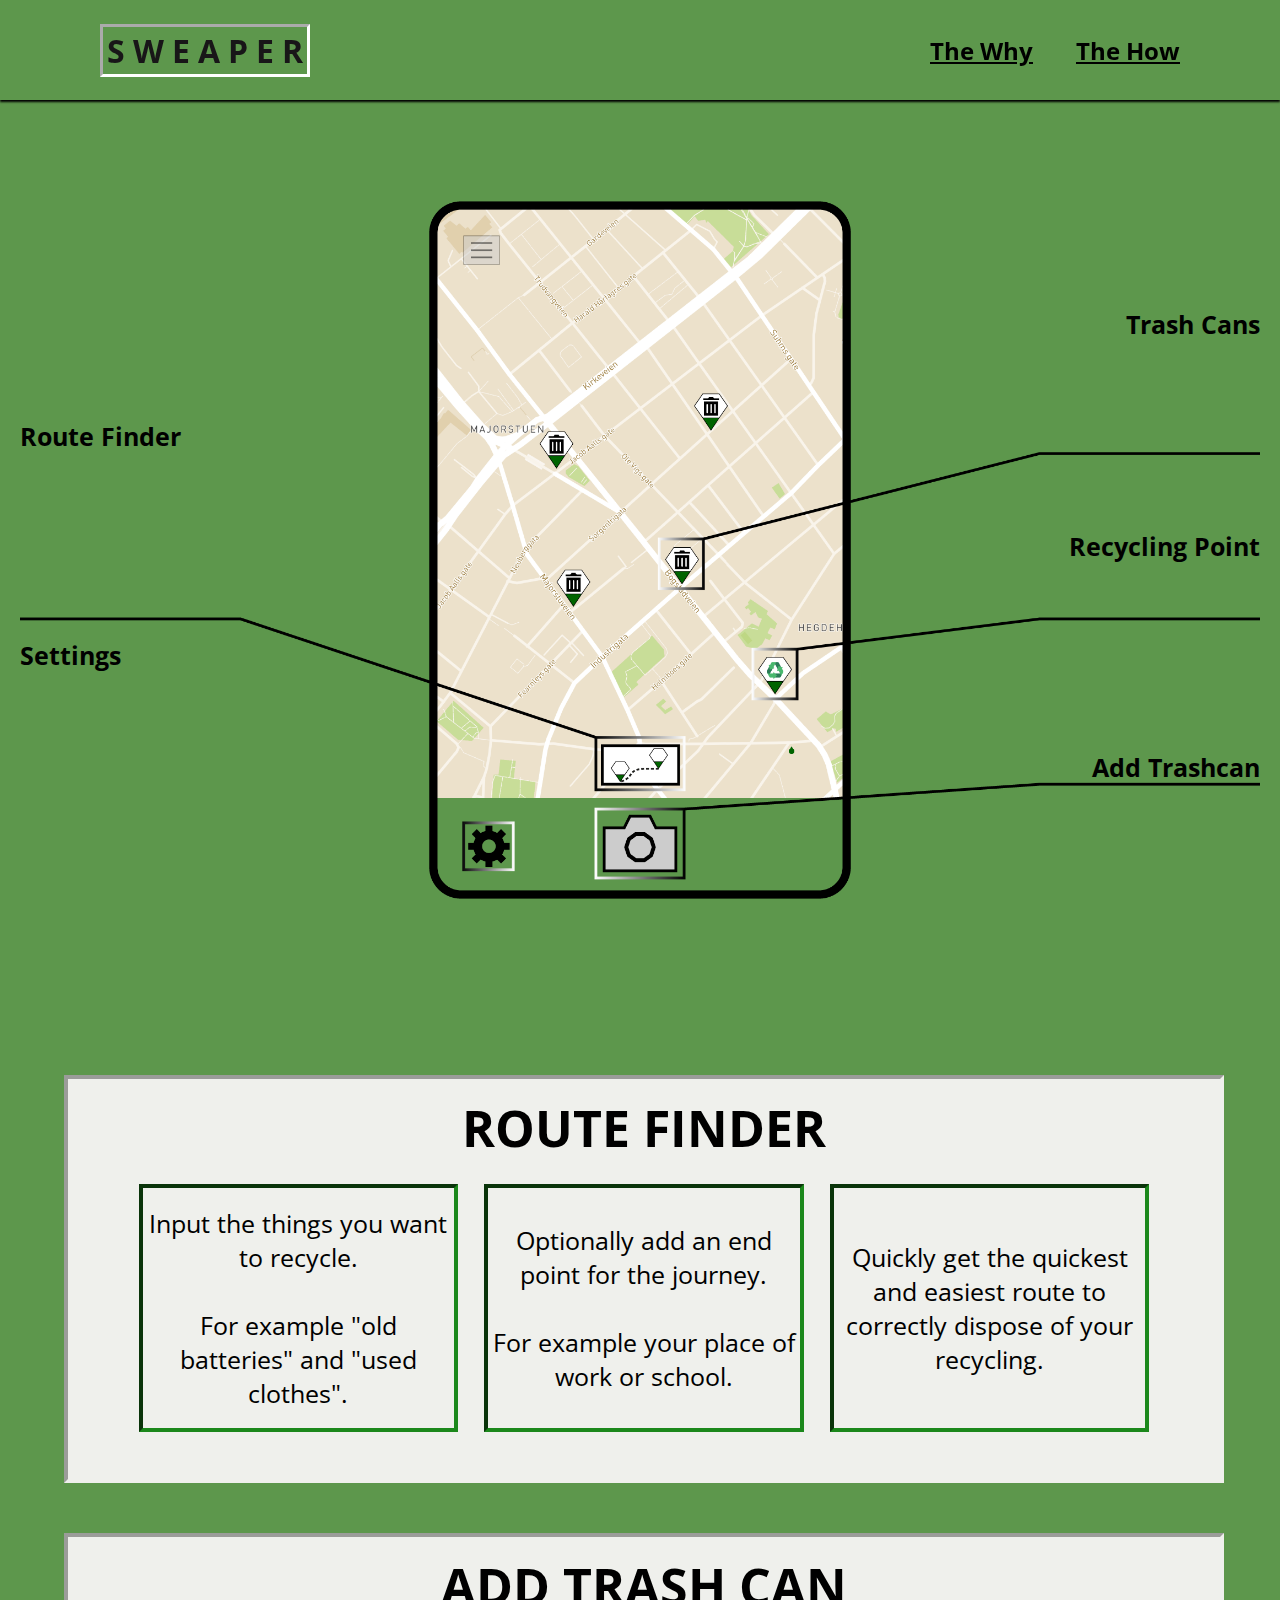
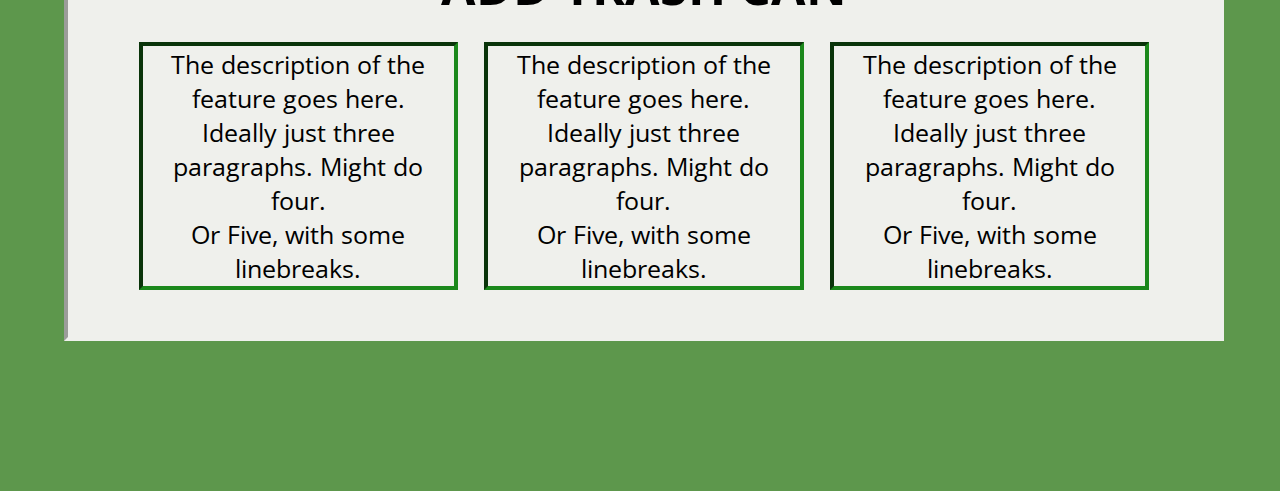
==== HTML/how.html @ edd27ebf "Added Sources" ====
<!DOCTYPE html>
<html lang="en">
<head>
    <meta charset="UTF-8">
    <title>The How</title>
    <link rel="stylesheet" href="../CSS/global.css">
    <link rel="stylesheet" href="../CSS/header.css">
    <link rel="stylesheet" href="../CSS/footer.css">
    <link rel="stylesheet"  href="../CSS/how.css">
    <link rel="icon" href="../IMAGES/Favicon%20-%20Logo.png">
    <meta name="viewport" content="width=device-width, initial-scale=1" />
</head>
<body>

    <header>
        <a href="../index.html" id="logo">
            <h1>
                <span id="S">S</span>
                <span id="W">W</span>
                <span id="E1">E</span>
                <span  id="A">A</span>
                <span id="P">P</span>
                <span id="E2">E</span>
                <span ID="R">R</span>
            </h1>
        </a>

        <div id="menuElements">
            <div id="why">
                <a href=""><h2>The Why</h2></a>
            </div>

            <div id="how">
                <a href=""><h2>The How</h2></a>
            </div>
        </div>
    </header>

    <div id="howFirst">
        <div id="appContainer">

            <div id="appDemo">
                <img src="../IMAGES/App-Lines.png">
                <h2 class="lineText" id="routeFinder">
                    Route Finder
                </h2>

                <h2 class="lineText" id="settings">
                    Settings
                </h2>

                <h2 class="lineText" id="trashCan">
                    Trash Cans
                </h2>

                <h2 class="lineText" id="recyclingPoint">
                    Recycling Point
                </h2>

                <h2 class="lineText" id="photo">
                    Add Trashcan
                </h2>
            </div>

        </div>
    </div>
    <div id="howSecond"  class="howContainer">

        <h2>ROUTE FINDER</h2>
        <div  class="howText">
            <p>
                Input the things you want to recycle.
                <br><br>
                For example "old batteries" and "used clothes".
            </p>

            <p>
                Optionally add an end point for the journey.
                <br><br>
                For example your place of work or school.
            </p>

            <p>
                Quickly get the quickest and easiest route to correctly dispose of your recycling.

            </p>
        </div>
    </div>

    <div id="howThird"  class="howContainer">

        <h2>ADD TRASH CAN</h2>
        <div  class="howText">
            <p>The description of the feature goes here.
                <br>
                Ideally just three paragraphs. Might do four.<br>
                Or Five, with some linebreaks.
            </p>

            <p>The description of the feature goes here.
                <br>
                Ideally just three paragraphs. Might do four.<br>
                Or Five, with some linebreaks.
            </p>

            <p>The description of the feature goes here.
                <br>
                Ideally just three paragraphs. Might do four.<br>
                Or Five, with some linebreaks.
            </p>
        </div>
    </div>

    <footer>

    </footer>
</body>
</html>
---- CSS/global.css ----
@import url('https://fonts.googleapis.com/css2?family=Open+Sans:ital,wght@0,300;0,400;0,600;0,700;0,800;1,300;1,400;1,600;1,700;1,800&display=swap');

* {
    font-family: "Open Sans";
}

body {
    margin: 0;
}

.takeNote {
    color: white;
    border-radius: 5px;
    background-color: #181618;
}

.underline {
    text-decoration: underline;
    text-decoration-color: #5d974c;
}

.underline:hover {
    text-decoration-color: red;
}

@media only screen and (max-width: 270px) {
    * {
        word-break: break-all;
    }
}
---- CSS/header.css ----
header {
    grid-column: 1;
    grid-row: 1;


    display: flex;
    align-items: center;
    top: 0;


    background-color: #5d974c;
    position: sticky;

    z-index: 10;

    box-shadow: 0px 2px 2px black;
}

#logo {
    position: absolute;
    width: auto;
    left: 100px;
    text-decoration: none;
}

#logo > h1 {
    color: #181618;

    border-style: inset;
    border-color: white;

    padding: 2px;
    padding-left: 4px;
    padding-right: 4px;
}


/*region Logo Hover*/

#logo > h1 > span {
    transition: color 1s;
}

#logo > h1:hover > #S {
    transition: color 0.2s;
    color: white;
}

#logo > h1:hover > #W {
    transition: color 0.4s;
    color: white;
}

#logo > h1:hover > #E1 {
    transition: color 0.6s;
    color: white;
}

#logo > h1:hover > #A {
    transition: color 0.8s;
    color: white;
}

#logo > h1:hover > #P {
    transition: color 1s;
    color: white;
}

#logo > h1:hover > #E2 {
    transition: color 1.2s;
    color: white;
}

#logo > h1:hover > #R {
    transition: color 1.4s;
    color: white;
}
/*endregion*/

#menuElements {
    position: absolute;
    right: 100px;

    display: flex;
    flex-direction: row;
    justify-content: space-between;

    width: 250px;
}

#menuElements > div > a {
    color: black;
}


@media only screen and (max-width: 700px) {
    header {
        flex-direction: column;
        height: 130px;
    }

    #logo {
        position: static;
    }

    #menuElements {
        position: static;
        margin-top: -35px;
    }
}

@media only screen and (max-width: 270px) {

    header {
        align-items: center;
        height: 200px;
    }

    #menuElements {
        justify-content: center;
        align-items: center;
        flex-direction: column;
        margin: 0;
        height: auto;
        width: 100%;
    }

    #why {
        margin-top: -25px;
        height: auto;
    }
}
---- CSS/footer.css ----
footer {
    grid-column: 1;
    background-color: #5d974c;
}
---- CSS/how.css ----
body {
    display: grid;

    grid-template-columns: 100%;
    grid-template-rows: 100px auto auto auto 100px;

    grid-gap: 50px;

    background-color: #5d974c;

}

#howFirst {
    height: calc(100vh - 100px);
    min-height: 750px;
    display: flex;

    padding-top: 50px;
    align-items: flex-start;
    padding-bottom: 25px;

    background-color: #5d974c;
}

#appContainer {
    height: 100%;
    width: 100%;

    display: flex;
    justify-content: center;
    align-items: flex-start;

}

#appDemo {
    height: 700px;
    width: auto;

    display: flex;
    align-items: center;
    justify-content: center;

    position: relative;
}

#appDemo > img {
    height: 100%;
    width: auto;
}

.lineText {
    width: 17.8%;
    height: 5%;
    font-size: 25px;

    position: absolute;
    display: flex;
    align-items: center;
    justify-content: flex-end;


}
.lineText:hover {
    color: darkgreen;
}

/*region POI*/
#routeFinder {
    top: 28.2%;
    left: 0;
    justify-content: flex-start;
}

#settings {
    top: 59.5%;
    left: 0;
    justify-content: flex-start;
}

#trashCan {
    top: 12.3%;
    right: 0;
}

#recyclingPoint {
    top: 44%;
    right: 0;
}

#photo {
    top: 75.6%;
    right: 0;
}
/*endregion*/

.howContainer {
    height: calc(50vh - 100px);
    min-height: 400px;
    width: 90%;
    margin-left: 5%;

    display: flex;
    justify-content: flex-start;
    align-items: center;
    flex-direction: column;

    border-style: inset;
    border-color: #EFF0EC;
    border-width: 4px;
    background-color: #EFF0EC;

}


.howText {
    height: 100%;
    width: 90%;
    display: flex;
    justify-content: space-around;
    align-items: center;
    flex-direction: row;

}

.howContainer > h2 {
    margin-bottom: -25px;
    margin-top: 15px;
    font-size: 50px;
}

.howText > p {
    font-size: 25px;
    height: 70%;
    width: 30%;

    display: flex;
    text-align: center;
    align-items: center;

    border-style: inset;
    border-color: #1b881b;
    border-width: 4px;
}


footer {
    grid-row: auto;
}



@media only screen and (max-width: 1240px) {
    #howFirst {
        min-height: 0;
        height: auto;
    }

    #appDemo {
        width: 95%;
        height: auto;
    }

    #appDemo > img {
        width: 100%;
        height: auto;
    }

    .lineText {
        font-size: 2.2vw;
    }
}

@media only screen and (max-width: 1023px) {

    .howContainer {
        height: auto;
        width: 90%;
        margin-top: 50px;
    }

    .howContainer > h2 {
        margin: 0;
        margin-top: 10px;
    }

    .howText {
        width: 100%;
        text-align: center;
        flex-direction: column;
        margin-bottom: 50px;
    }

    .howText > p {
        width: 90%;
    }
}

@media only screen and (max-width: 270px) {
    #howFirst {
        margin-top: 80px;
    }
}
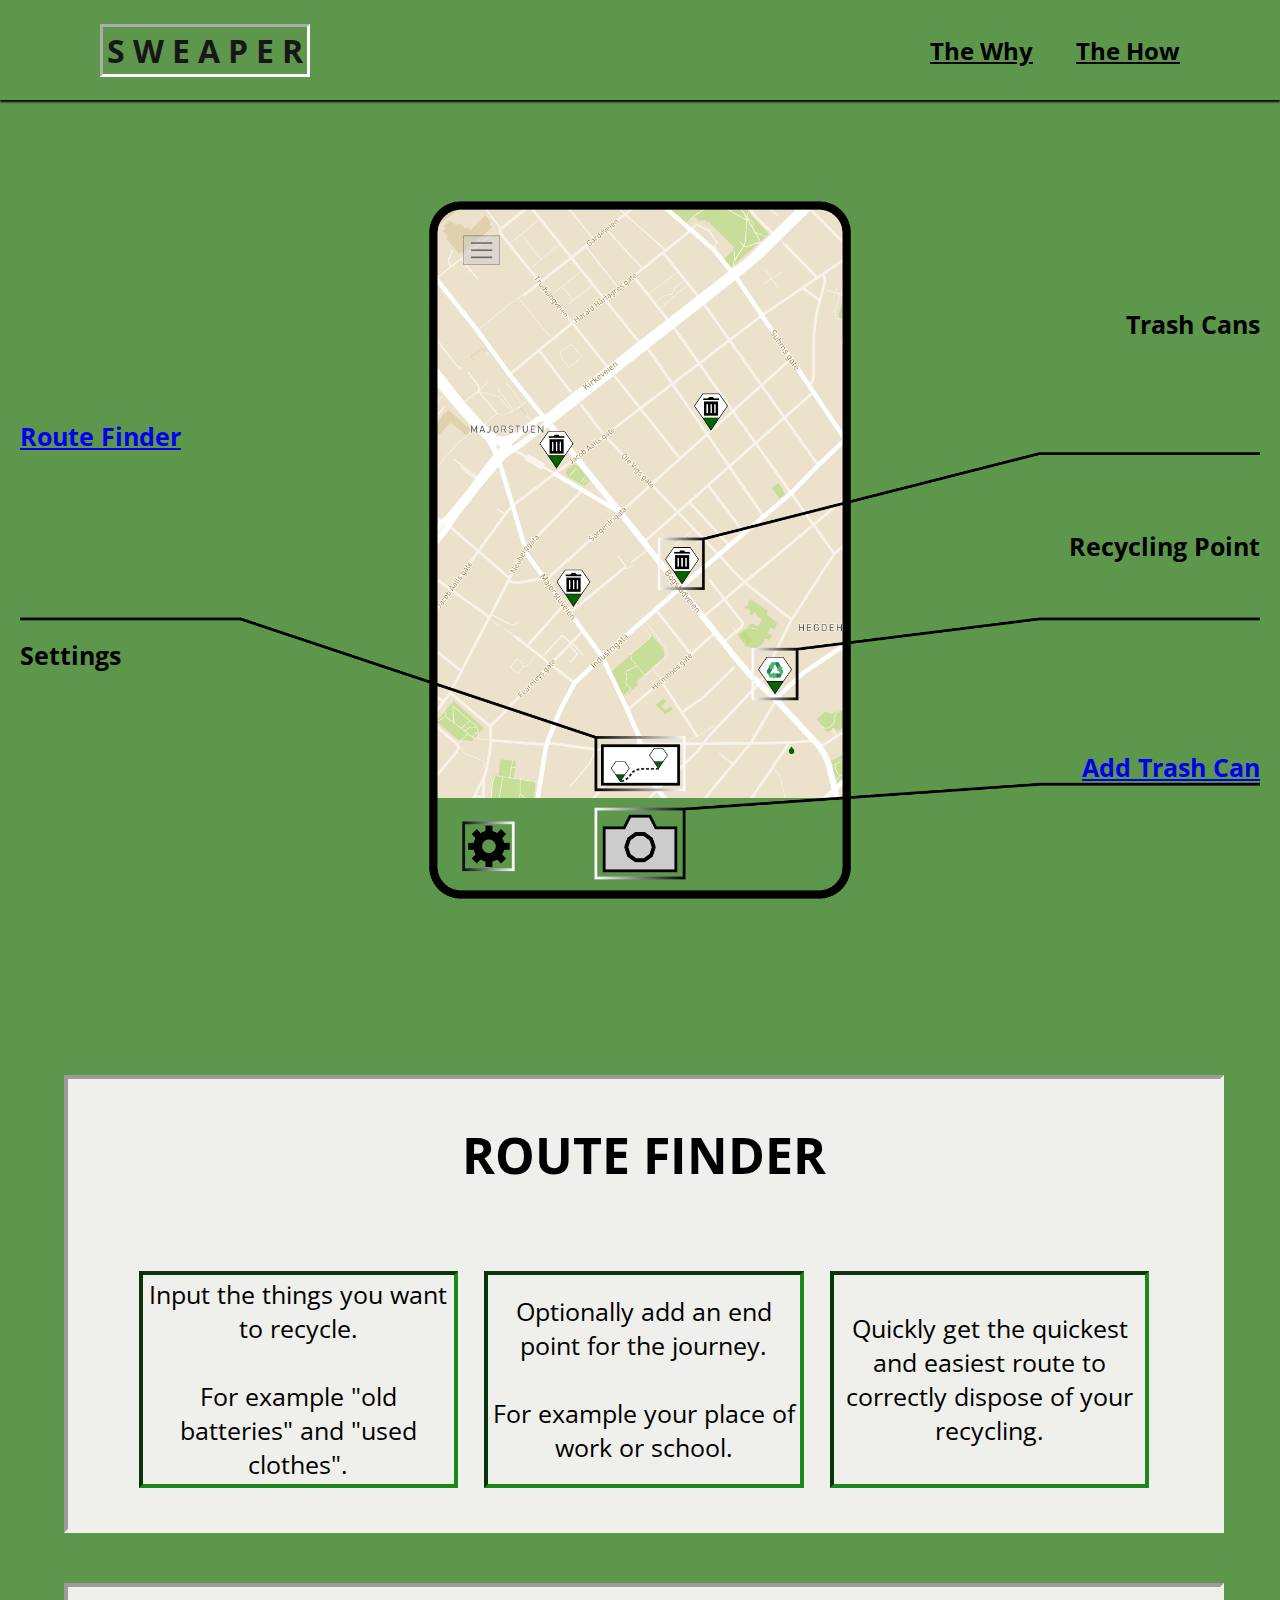
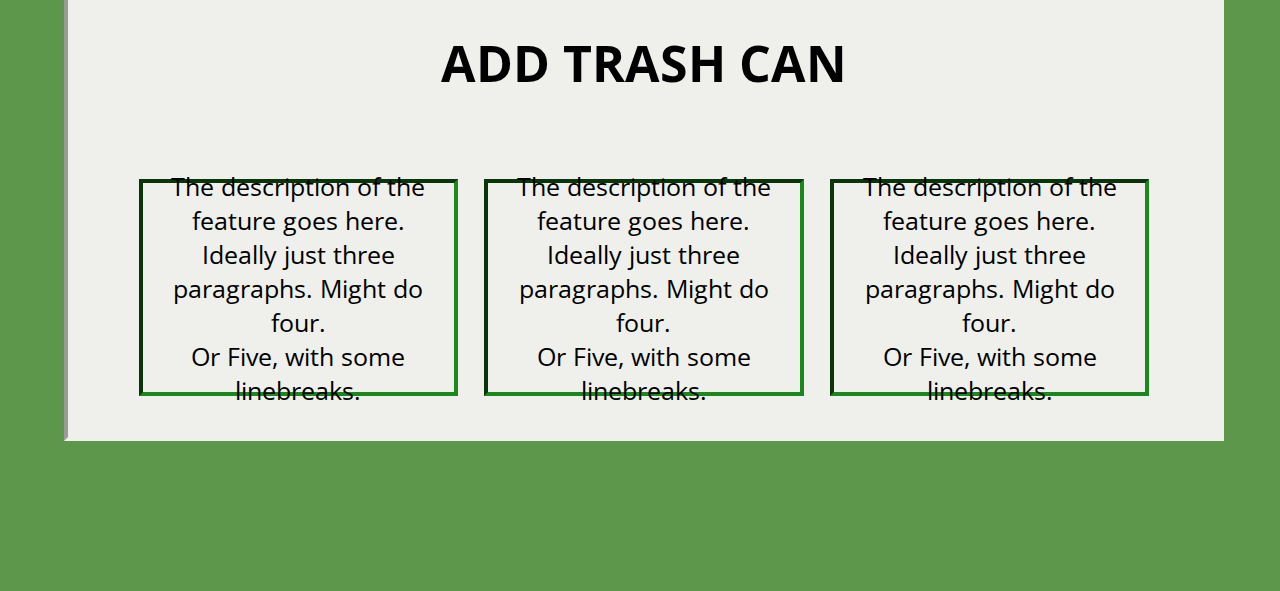
==== commit 0188ba30: "Larger changes." ====
--- a/HTML/how.html
+++ b/HTML/how.html
@@ -42,7 +42,7 @@
             <div id="appDemo">
                 <img src="../IMAGES/App-Lines.png">
                 <h2 class="lineText" id="routeFinder">
-                    Route Finder
+                    <a href="#routeFinderText">Route Finder</a>
                 </h2>
 
                 <h2 class="lineText" id="settings">
@@ -58,16 +58,17 @@
                 </h2>
 
                 <h2 class="lineText" id="photo">
-                    Add Trashcan
+                    <a href="#addTrashCanText">Add Trash Can</a>
                 </h2>
             </div>
 
         </div>
     </div>
-    <div id="howSecond"  class="howContainer">
 
-        <h2>ROUTE FINDER</h2>
-        <div  class="howText">
+    <div id="routeFinderText" class="howContainer">
+
+        <h2 >ROUTE FINDER</h2>
+        <div class="howText">
             <p>
                 Input the things you want to recycle.
                 <br><br>
@@ -89,7 +90,7 @@
 
     <div id="howThird"  class="howContainer">
 
-        <h2>ADD TRASH CAN</h2>
+        <h2 id="addTrashCanText">ADD TRASH CAN</h2>
         <div  class="howText">
             <p>The description of the feature goes here.
                 <br>
--- a/CSS/global.css
+++ b/CSS/global.css
@@ -2,6 +2,10 @@
 
 * {
     font-family: "Open Sans";
+}
+
+html {
+    scroll-behavior: smooth;
 }
 
 body {
--- a/CSS/header.css
+++ b/CSS/header.css
@@ -1,7 +1,6 @@
 header {
     grid-column: 1;
     grid-row: 1;
-
 
     display: flex;
     align-items: center;
@@ -9,7 +8,6 @@
 
 
     background-color: #5d974c;
-    position: sticky;
 
     z-index: 10;
 
--- a/CSS/footer.css
+++ b/CSS/footer.css
@@ -1,4 +1,31 @@
 footer {
     grid-column: 1;
     background-color: #5d974c;
+}
+
+.goToTop {
+    width: 50px;
+    height: 50px;
+    background-color: darkgrey;
+
+    border-radius: 25px;
+    position: fixed;
+    right: 100px;
+    bottom: 125px;
+
+    box-shadow: 2px 2px 2px black;
+
+    font-size: 25px;
+    font-weight: bold;
+    text-decoration: none;
+    color: #181618;
+
+    display: flex;
+    justify-content: center;
+    align-items: center;
+}
+
+.goToTop:hover {
+    bottom: 127px;
+    box-shadow: 2px 4px 2px black;
 }--- a/CSS/how.css
+++ b/CSS/how.css
@@ -58,8 +58,8 @@
     align-items: center;
     justify-content: flex-end;
 
-
-}
+}
+
 .lineText:hover {
     color: darkgreen;
 }
@@ -94,7 +94,7 @@
 /*endregion*/
 
 .howContainer {
-    height: calc(50vh - 100px);
+    height: calc(50vh);
     min-height: 400px;
     width: 90%;
     margin-left: 5%;
@@ -123,8 +123,6 @@
 }
 
 .howContainer > h2 {
-    margin-bottom: -25px;
-    margin-top: 15px;
     font-size: 50px;
 }
 
@@ -166,7 +164,7 @@
     }
 
     .lineText {
-        font-size: 2.2vw;
+        font-size: 2.1vw;
     }
 }
 
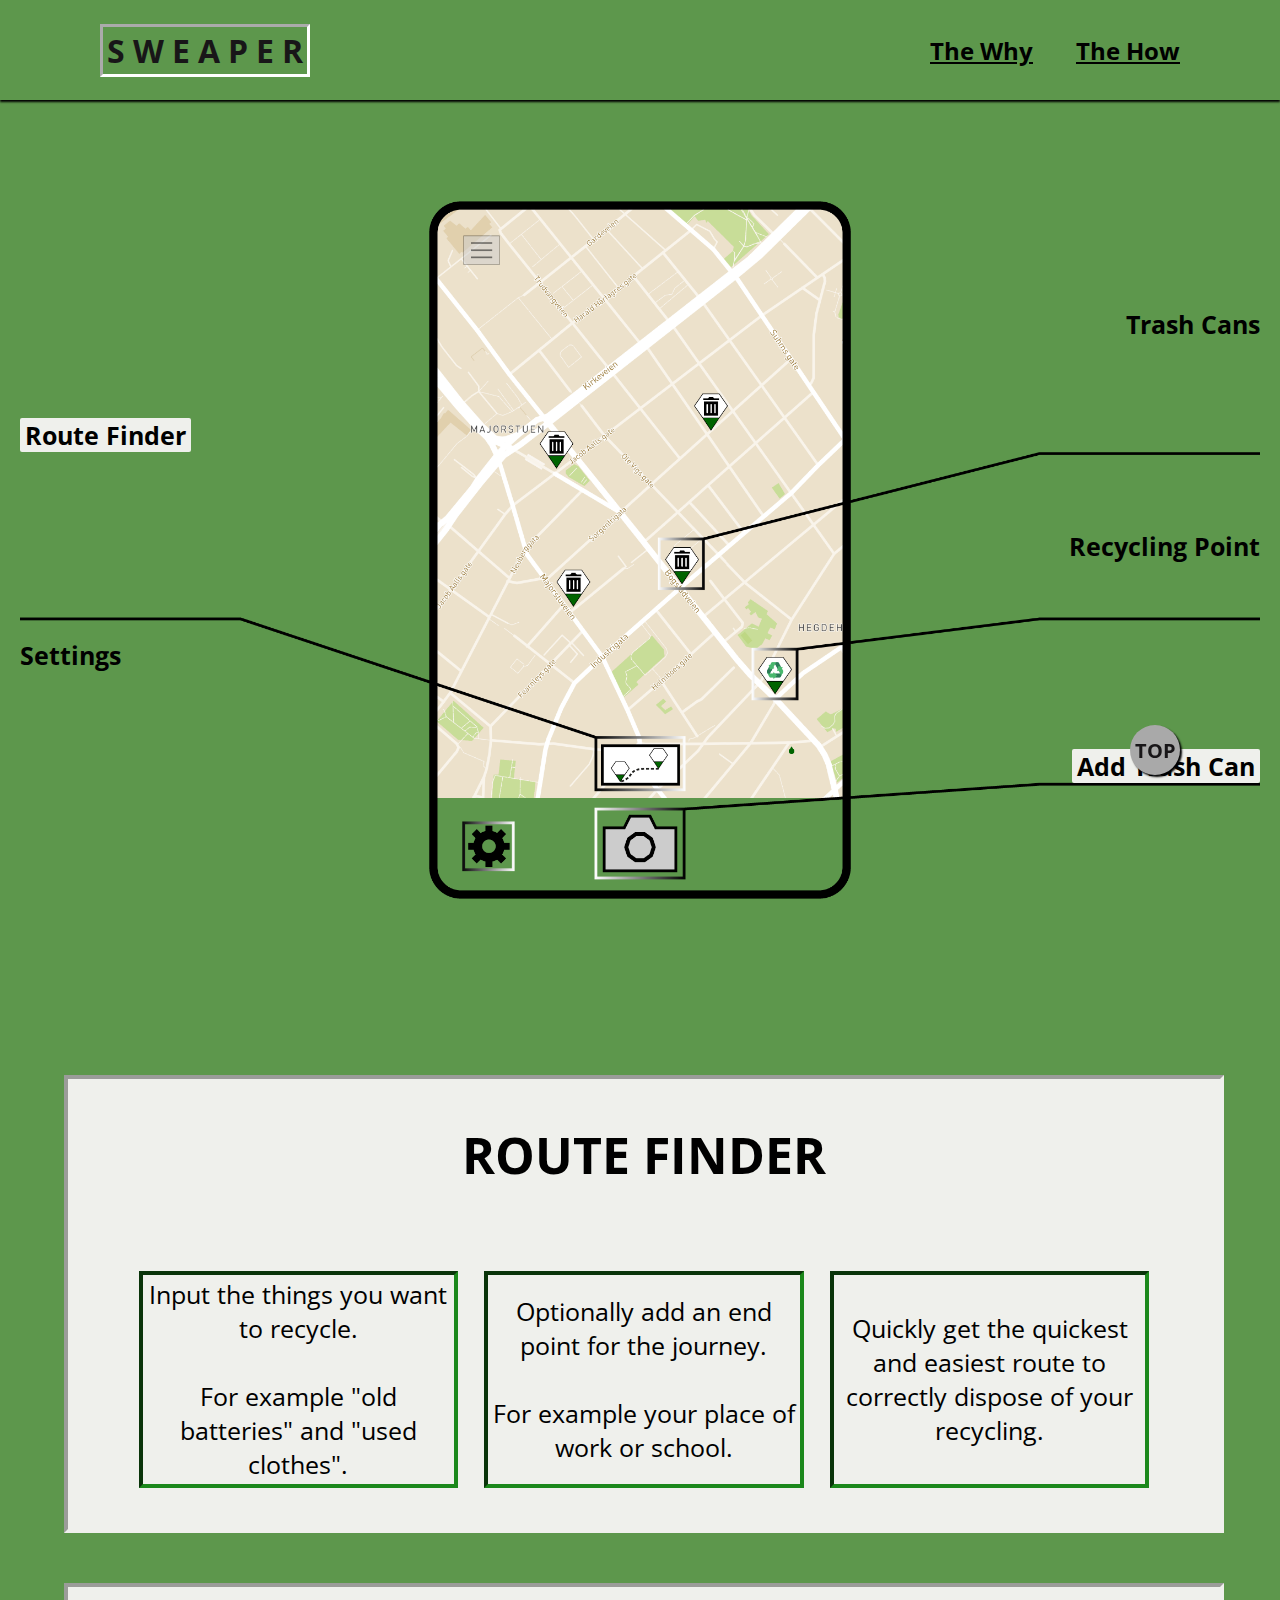
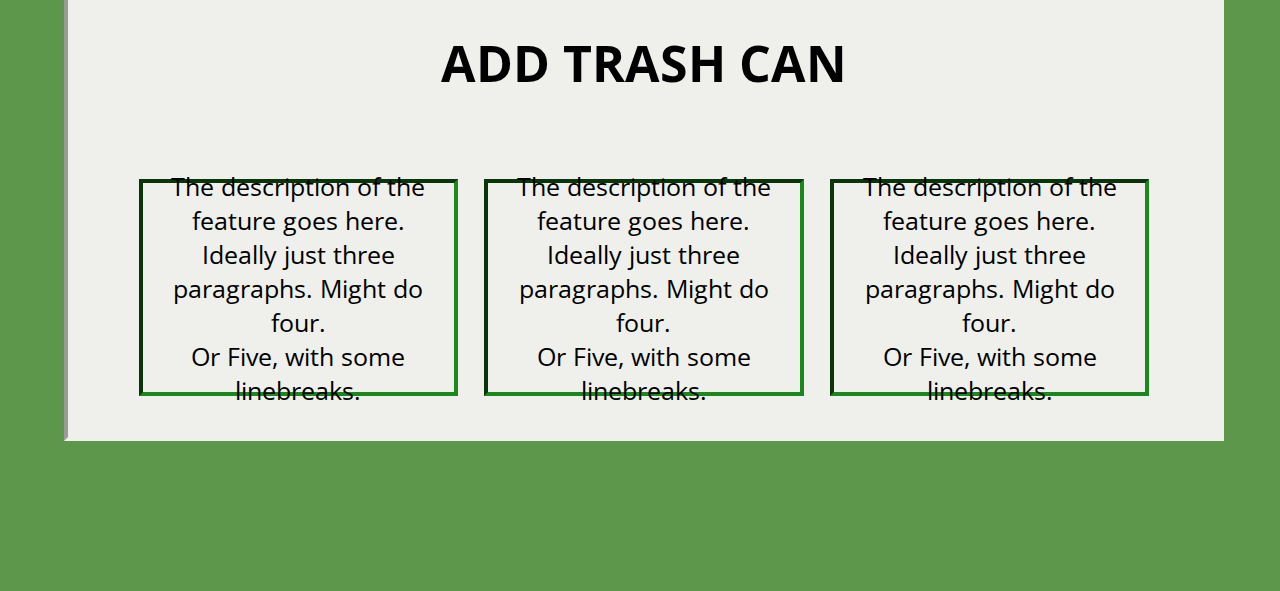
==== commit 452cd5d3: "Larger changes." ====
--- a/HTML/how.html
+++ b/HTML/how.html
@@ -12,7 +12,7 @@
 </head>
 <body>
 
-    <header>
+    <header id="header">
         <a href="../index.html" id="logo">
             <h1>
                 <span id="S">S</span>
@@ -113,7 +113,9 @@
     </div>
 
     <footer>
-
+        <a class="goToTop" href="#header">
+            TOP
+        </a>
     </footer>
 </body>
 </html>--- a/CSS/header.css
+++ b/CSS/header.css
@@ -90,6 +90,9 @@
     color: black;
 }
 
+#menuElements > div > a:hover {
+    color: #EFF0EC;
+}
 
 @media only screen and (max-width: 700px) {
     header {
--- a/CSS/footer.css
+++ b/CSS/footer.css
@@ -15,7 +15,7 @@
 
     box-shadow: 2px 2px 2px black;
 
-    font-size: 25px;
+    font-size: 20px;
     font-weight: bold;
     text-decoration: none;
     color: #181618;
--- a/CSS/how.css
+++ b/CSS/how.css
@@ -57,16 +57,25 @@
     display: flex;
     align-items: center;
     justify-content: flex-end;
-
-}
-
-.lineText:hover {
-    color: darkgreen;
-}
+}
+
+.lineText > a {
+    text-decoration: none;
+    color: black;
+    background-color: #EFF0EC;
+    border-radius: 2px;
+    padding-left: 5px;
+    padding-right: 5px;
+}
+
+.lineText > a:hover {
+    background-color: #1b881b;
+}
+
 
 /*region POI*/
 #routeFinder {
-    top: 28.2%;
+    top: 28.1%;
     left: 0;
     justify-content: flex-start;
 }
@@ -88,7 +97,7 @@
 }
 
 #photo {
-    top: 75.6%;
+    top: 75.35%;
     right: 0;
 }
 /*endregion*/
@@ -113,7 +122,7 @@
 
 
 .howText {
-    height: 100%;
+    height: 80%;
     width: 90%;
     display: flex;
     justify-content: space-around;
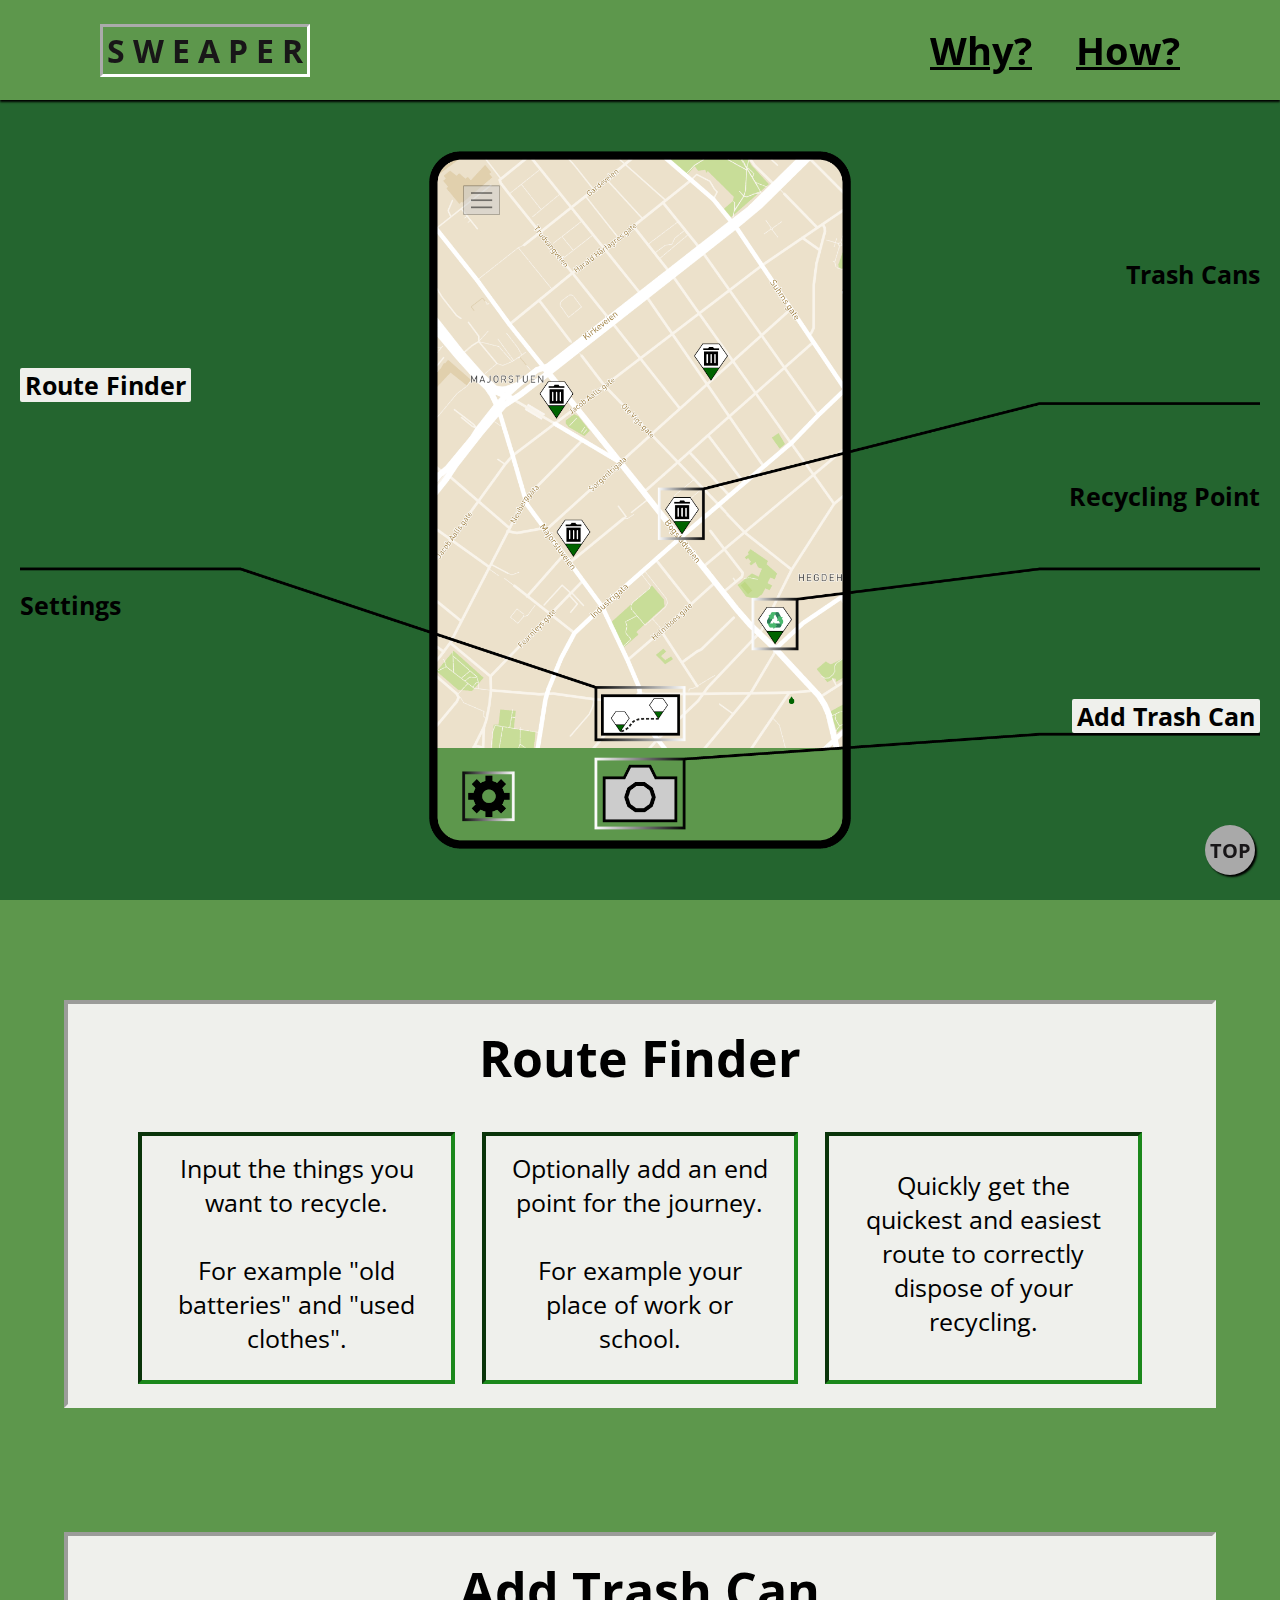
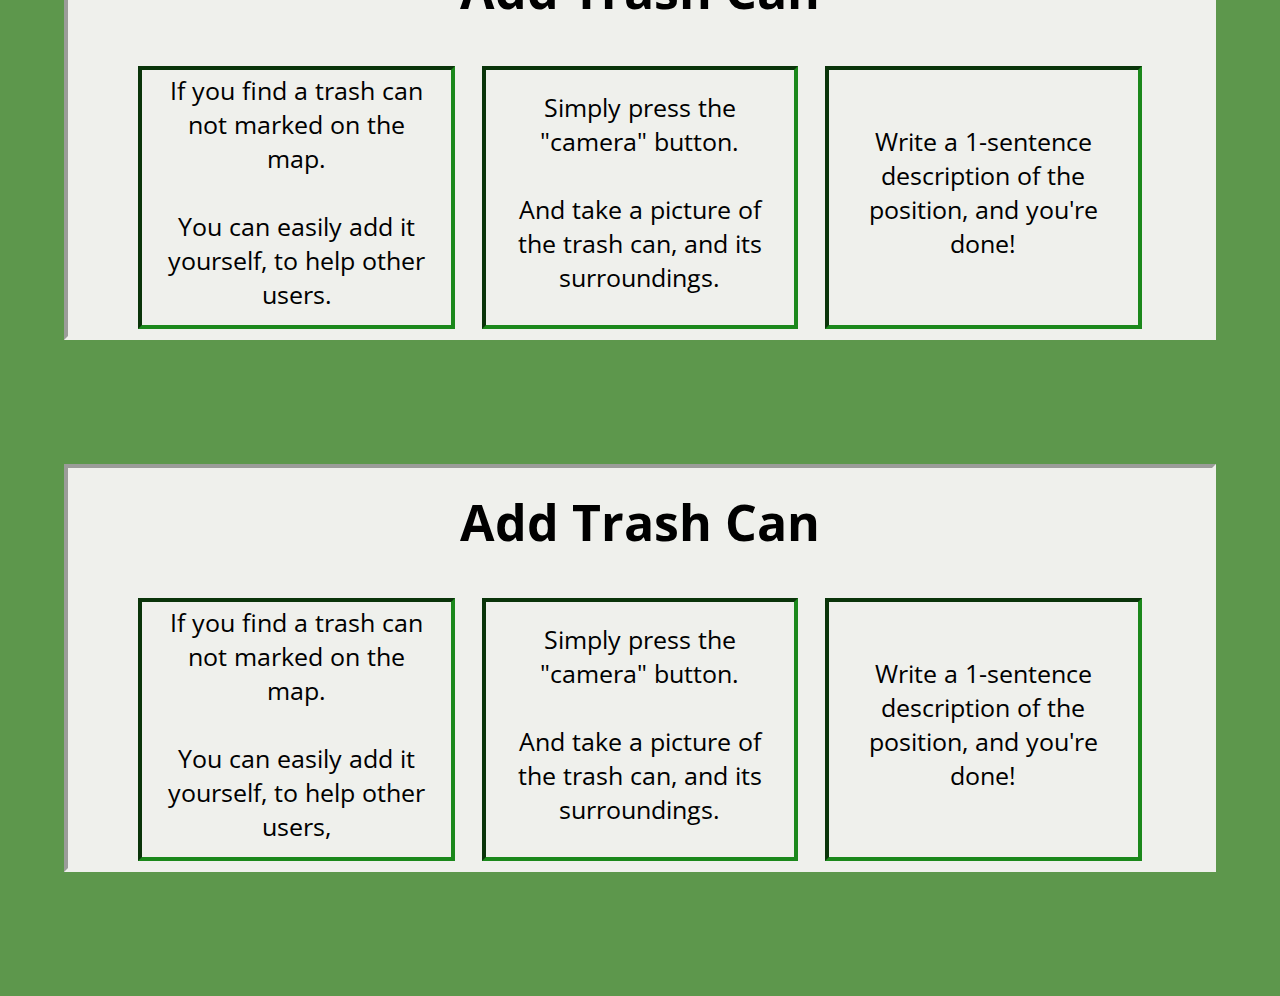
==== commit 767652e8: "Larger changes." ====
--- a/HTML/how.html
+++ b/HTML/how.html
@@ -10,7 +10,7 @@
     <link rel="icon" href="../IMAGES/Favicon%20-%20Logo.png">
     <meta name="viewport" content="width=device-width, initial-scale=1" />
 </head>
-<body>
+<body id="top">
 
     <header id="header">
         <a href="../index.html" id="logo">
@@ -27,11 +27,11 @@
 
         <div id="menuElements">
             <div id="why">
-                <a href=""><h2>The Why</h2></a>
+                <a href=""><h2>Why?</h2></a>
             </div>
 
             <div id="how">
-                <a href=""><h2>The How</h2></a>
+                <a href=""><h2>How?</h2></a>
             </div>
         </div>
     </header>
@@ -65,55 +65,78 @@
         </div>
     </div>
 
-    <div id="routeFinderText" class="howContainer">
+    <div id="routeFinderText"  class="howContainer">
+        <div  class="howBox">
+            <h2 class="howHeader">Route Finder</h2>
+            <div class="howText">
+                <p>
+                    Input the things you want to recycle.
+                    <br><br>
+                    For example "old batteries" and "used clothes".
+                </p>
 
-        <h2 >ROUTE FINDER</h2>
-        <div class="howText">
-            <p>
-                Input the things you want to recycle.
-                <br><br>
-                For example "old batteries" and "used clothes".
-            </p>
+                <p>
+                    Optionally add an end point for the journey.
+                    <br><br>
+                    For example your place of work or school.
+                </p>
 
-            <p>
-                Optionally add an end point for the journey.
-                <br><br>
-                For example your place of work or school.
-            </p>
+                <p>
+                    Quickly get the quickest and easiest route to correctly dispose of your recycling.
 
-            <p>
-                Quickly get the quickest and easiest route to correctly dispose of your recycling.
-
-            </p>
+                </p>
+            </div>
         </div>
     </div>
 
-    <div id="howThird"  class="howContainer">
+    <div id="addTrashCanText"  class="howContainer">
+        <div  class="howBox">
+            <h2 class="howHeader">Add Trash Can</h2>
+            <div class="howText">
+                <p>
+                    If you find a trash can not marked on the map.
+                    <br><br>
+                    You can easily add it yourself, to help other users.
+                </p>
 
-        <h2 id="addTrashCanText">ADD TRASH CAN</h2>
-        <div  class="howText">
-            <p>The description of the feature goes here.
-                <br>
-                Ideally just three paragraphs. Might do four.<br>
-                Or Five, with some linebreaks.
-            </p>
+                <p>
+                    Simply press the "camera" button.
+                    <br><br>
+                    And take a picture of the trash can, and its surroundings.
+                </p>
 
-            <p>The description of the feature goes here.
-                <br>
-                Ideally just three paragraphs. Might do four.<br>
-                Or Five, with some linebreaks.
-            </p>
+                <p>
+                    Write a 1-sentence description of the position, and you're done!
+                </p>
+            </div>
+        </div>
+    </div>
 
-            <p>The description of the feature goes here.
-                <br>
-                Ideally just three paragraphs. Might do four.<br>
-                Or Five, with some linebreaks.
-            </p>
+    <div id="addTrashCanText"  class="howContainer">
+        <div  class="howBox">
+            <h2 class="howHeader">Add Trash Can</h2>
+            <div class="howText">
+                <p>
+                    If you find a trash can not marked on the map.
+                    <br><br>
+                    You can easily add it yourself, to help other users,
+                </p>
+
+                <p>
+                    Simply press the "camera" button.
+                    <br><br>
+                    And take a picture of the trash can, and its surroundings.
+                </p>
+
+                <p>
+                    Write a 1-sentence description of the position, and you're done!
+                </p>
+            </div>
         </div>
     </div>
 
     <footer>
-        <a class="goToTop" href="#header">
+        <a class="goToTop" href="#top">
             TOP
         </a>
     </footer>
--- a/CSS/header.css
+++ b/CSS/header.css
@@ -1,9 +1,12 @@
+/* Øk Font Size på menu-elements */
+
 header {
     grid-column: 1;
     grid-row: 1;
 
     display: flex;
     align-items: center;
+    position: sticky;
     top: 0;
 
 
@@ -86,8 +89,10 @@
     width: 250px;
 }
 
+
 #menuElements > div > a {
     color: black;
+    font-size: 25px;
 }
 
 #menuElements > div > a:hover {
@@ -97,7 +102,7 @@
 @media only screen and (max-width: 700px) {
     header {
         flex-direction: column;
-        height: 130px;
+        height: 150px;
     }
 
     #logo {
--- a/CSS/footer.css
+++ b/CSS/footer.css
@@ -1,6 +1,21 @@
 footer {
     grid-column: 1;
     background-color: #5d974c;
+
+    display: flex;
+    justify-content: left;
+    align-items: center;
+}
+
+.sources {
+    text-decoration: none;
+    font-size: 25px;
+    color: white;
+
+    margin-left: 25px;
+
+    background-color: darkgreen;
+    padding: 10px;
 }
 
 .goToTop {
@@ -10,8 +25,8 @@
 
     border-radius: 25px;
     position: fixed;
-    right: 100px;
-    bottom: 125px;
+    bottom: 25px;
+    right: 25px;
 
     box-shadow: 2px 2px 2px black;
 
@@ -23,9 +38,12 @@
     display: flex;
     justify-content: center;
     align-items: center;
+
+    transition: bottom 0.15s, box-shadow 0.15s;
 }
 
 .goToTop:hover {
-    bottom: 127px;
+    bottom: 27px;
     box-shadow: 2px 4px 2px black;
-}+}
+
--- a/CSS/how.css
+++ b/CSS/how.css
@@ -2,12 +2,11 @@
     display: grid;
 
     grid-template-columns: 100%;
-    grid-template-rows: 100px auto auto auto 100px;
-
-    grid-gap: 50px;
+    grid-template-rows: 100px auto auto auto auto 100px;
+
+    grid-gap: 82px;
 
     background-color: #5d974c;
-
 }
 
 #howFirst {
@@ -15,11 +14,10 @@
     min-height: 750px;
     display: flex;
 
-    padding-top: 50px;
-    align-items: flex-start;
-    padding-bottom: 25px;
-
-    background-color: #5d974c;
+    margin-top: -82px;
+    margin-bottom: -82px;
+
+    background-color: #24652f;
 }
 
 #appContainer {
@@ -28,7 +26,7 @@
 
     display: flex;
     justify-content: center;
-    align-items: flex-start;
+    align-items: center;
 
 }
 
@@ -103,27 +101,38 @@
 /*endregion*/
 
 .howContainer {
-    height: calc(50vh);
-    min-height: 400px;
+    height: 50vh;
     width: 90%;
     margin-left: 5%;
 
-    display: flex;
-    justify-content: flex-start;
-    align-items: center;
-    flex-direction: column;
+
+    display: grid;
+    grid-template-columns: 1;
+    grid-template-rows: 100px auto;
+
+}
+
+.howBox {
+    grid-row: 2;
+    height: 400px;
 
     border-style: inset;
     border-color: #EFF0EC;
     border-width: 4px;
     background-color: #EFF0EC;
 
-}
-
+    display: flex;
+    flex-direction: column;
+    align-items: center;
+
+}
 
 .howText {
-    height: 80%;
+    height: 90%;
     width: 90%;
+
+    margin: 0;
+
     display: flex;
     justify-content: space-around;
     align-items: center;
@@ -131,14 +140,22 @@
 
 }
 
-.howContainer > h2 {
+.howHeader {
     font-size: 50px;
+    margin-top: 20px;
+    margin-bottom: 20px;
+
+    text-align: center;
 }
 
 .howText > p {
     font-size: 25px;
-    height: 70%;
-    width: 30%;
+    height: 80%;
+    width: 26%;
+
+    padding-left: 2%;
+    padding-right: 2%;
+    padding-bottom: 1%;
 
     display: flex;
     text-align: center;
@@ -158,13 +175,16 @@
 
 @media only screen and (max-width: 1240px) {
     #howFirst {
+        height: auto;
         min-height: 0;
-        height: auto;
     }
 
     #appDemo {
-        width: 95%;
-        height: auto;
+        width: 90%;
+        height: auto;
+
+        margin-top: 20px;
+        margin-bottom: 20px;
     }
 
     #appDemo > img {
@@ -178,27 +198,35 @@
 }
 
 @media only screen and (max-width: 1023px) {
-
     .howContainer {
         height: auto;
         width: 90%;
-        margin-top: 50px;
-    }
-
-    .howContainer > h2 {
-        margin: 0;
-        margin-top: 10px;
+    }
+
+    .howBox {
+        height: auto;
     }
 
     .howText {
         width: 100%;
         text-align: center;
         flex-direction: column;
-        margin-bottom: 50px;
     }
 
     .howText > p {
-        width: 90%;
+        width: 70%;
+
+        text-align: center;
+
+        padding-top: 15px;
+        padding-bottom: 15px;
+    }
+}
+
+@media only screen and (max-width: 700px) {
+
+    body {
+        grid-template-rows: 150px auto auto auto auto 100px;
     }
 }
 
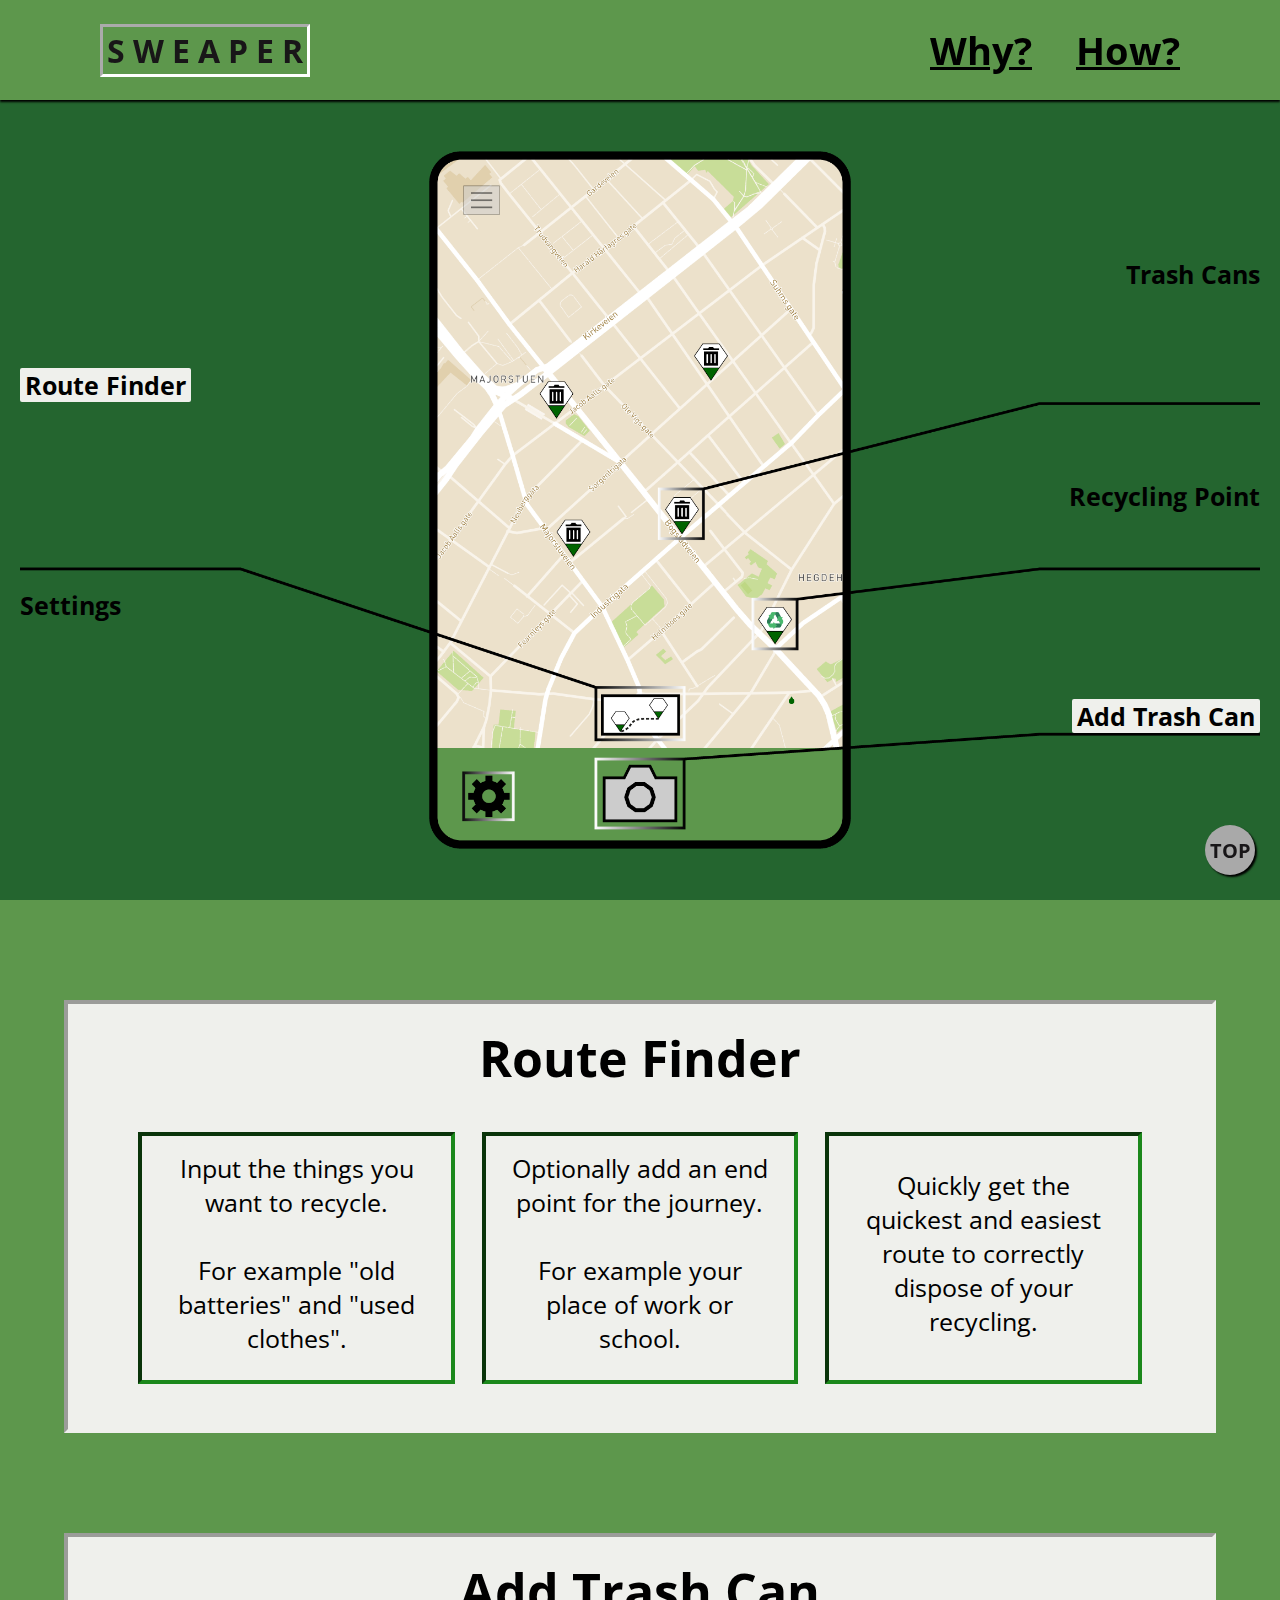
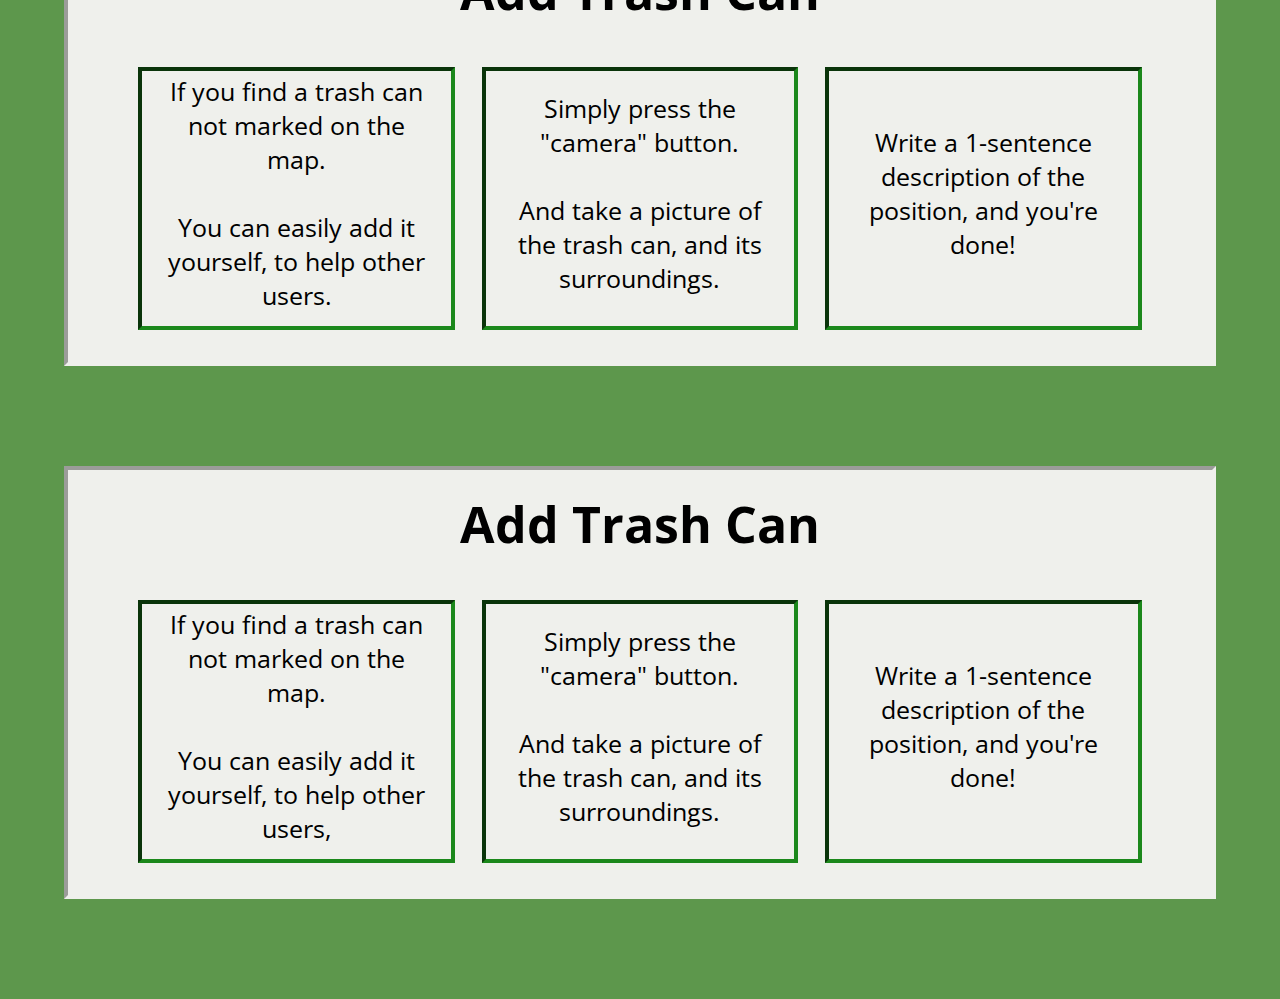
==== commit 0a0d7d7d: "Larger changes." ====
--- a/HTML/how.html
+++ b/HTML/how.html
@@ -27,7 +27,7 @@
 
         <div id="menuElements">
             <div id="why">
-                <a href=""><h2>Why?</h2></a>
+                <a href="why.html"><h2>Why?</h2></a>
             </div>
 
             <div id="how">
@@ -112,7 +112,7 @@
         </div>
     </div>
 
-    <div id="addTrashCanText"  class="howContainer">
+    <div id=""  class="howContainer">
         <div  class="howBox">
             <h2 class="howHeader">Add Trash Can</h2>
             <div class="howText">
--- a/CSS/header.css
+++ b/CSS/header.css
@@ -119,20 +119,32 @@
 
     header {
         align-items: center;
-        height: 200px;
+
     }
 
     #menuElements {
-        justify-content: center;
+        flex-direction: column;
         align-items: center;
-        flex-direction: column;
-        margin: 0;
-        height: auto;
-        width: 100%;
+        justify-content: space-between;
+        width: 90%;
+        height: 50%;
+    }
+
+    #menuElements > div > a {
+        font-size: 20px;
+
     }
 
     #why {
-        margin-top: -25px;
-        height: auto;
+        padding-top: 0;
+        margin-top: -15px;
+        background-color: #EFF0EC;
     }
+
+    #how {
+        margin-top: -55px;
+    }
+
+
+
 }--- a/CSS/footer.css
+++ b/CSS/footer.css
@@ -1,6 +1,7 @@
 footer {
     grid-column: 1;
     background-color: #5d974c;
+
 
     display: flex;
     justify-content: left;
--- a/CSS/how.css
+++ b/CSS/how.css
@@ -4,7 +4,6 @@
     grid-template-columns: 100%;
     grid-template-rows: 100px auto auto auto auto 100px;
 
-    grid-gap: 82px;
 
     background-color: #5d974c;
 }
@@ -14,8 +13,6 @@
     min-height: 750px;
     display: flex;
 
-    margin-top: -82px;
-    margin-bottom: -82px;
 
     background-color: #24652f;
 }
@@ -101,15 +98,14 @@
 /*endregion*/
 
 .howContainer {
-    height: 50vh;
+    height: auto;
+    min-height: 400px;
     width: 90%;
     margin-left: 5%;
-
 
     display: grid;
     grid-template-columns: 1;
     grid-template-rows: 100px auto;
-
 }
 
 .howBox {
@@ -125,6 +121,8 @@
     flex-direction: column;
     align-items: center;
 
+    padding-bottom: 25px;
+
 }
 
 .howText {
@@ -228,6 +226,12 @@
     body {
         grid-template-rows: 150px auto auto auto auto 100px;
     }
+
+   .howContainer {
+       grid-template-rows: 150px auto;
+       margin-top: -50px;
+   }
+
 }
 
 @media only screen and (max-width: 270px) {
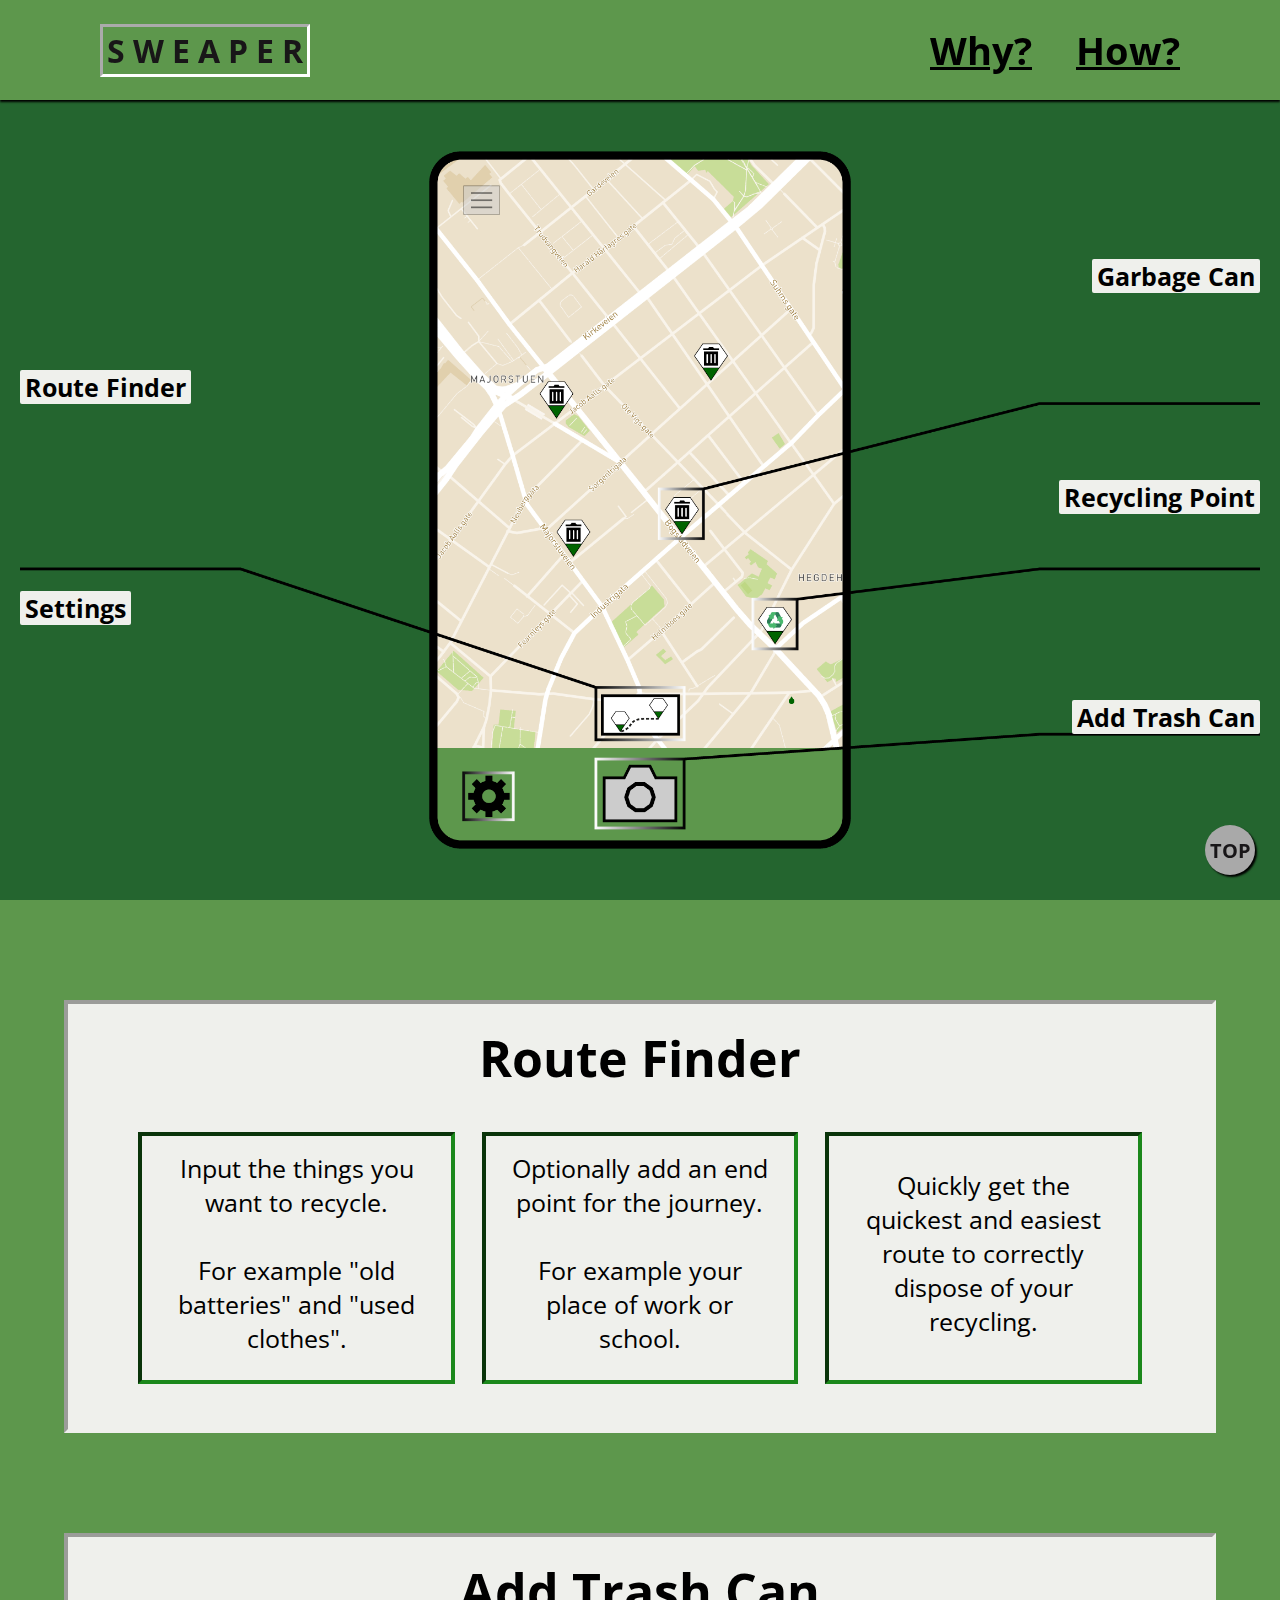
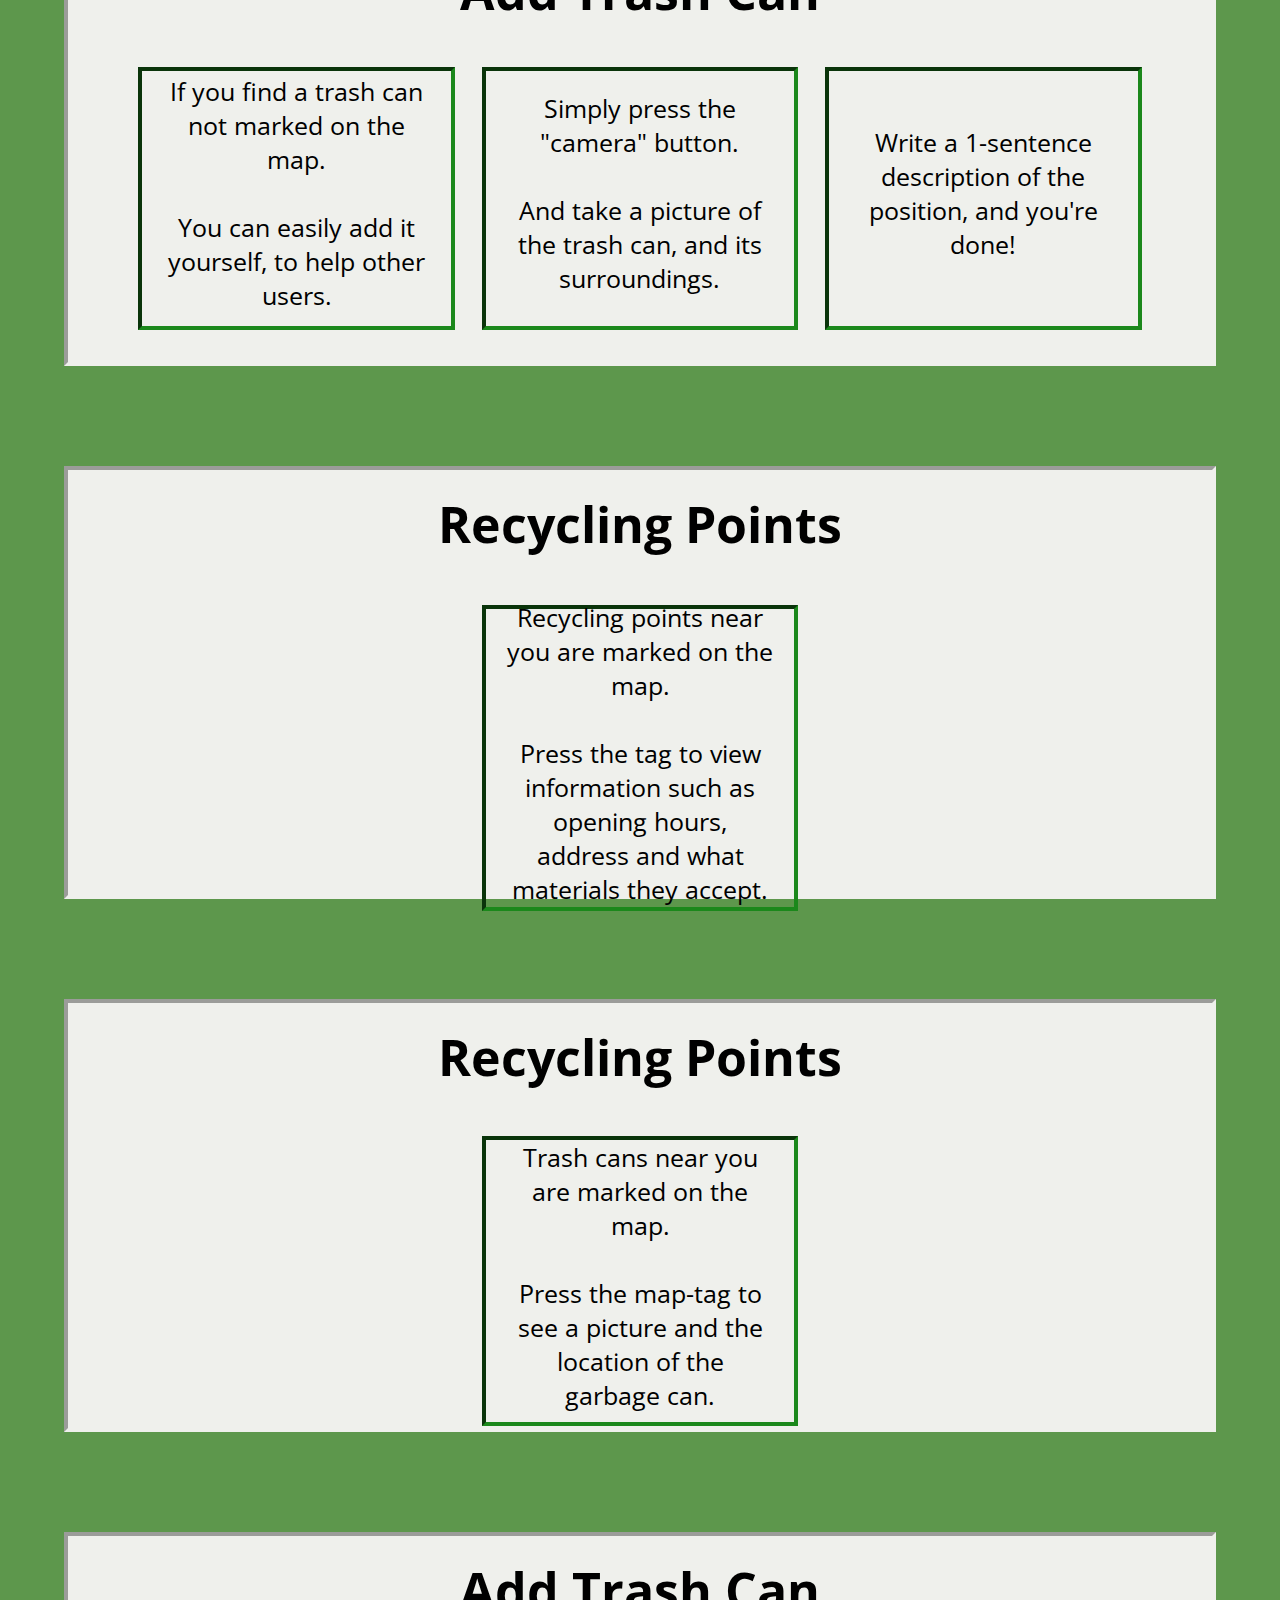
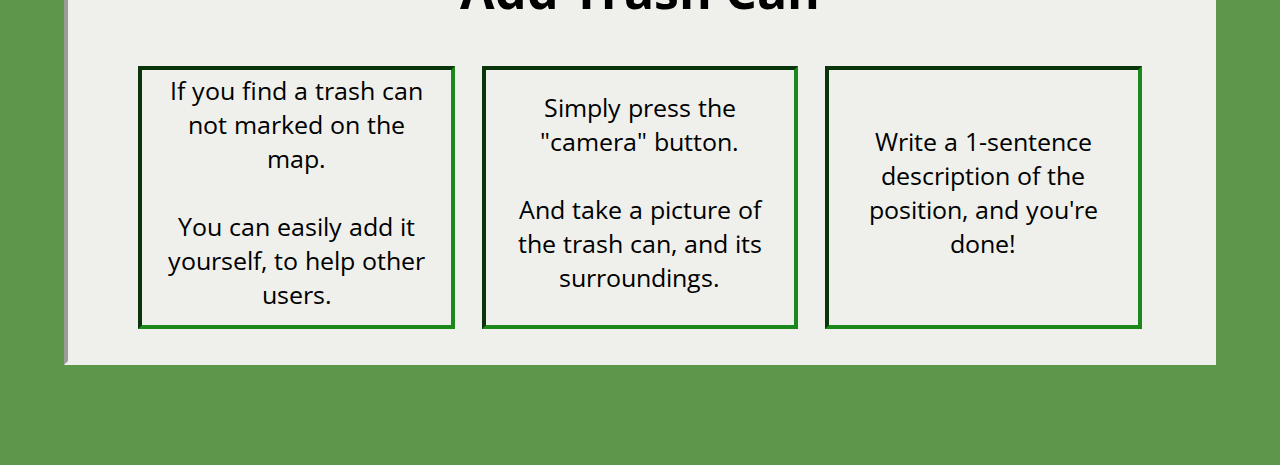
==== commit c11df6ca: "Addind content to How-page." ====
--- a/HTML/how.html
+++ b/HTML/how.html
@@ -36,7 +36,7 @@
         </div>
     </header>
 
-    <div id="howFirst">
+    <div id="appDemoSection">
         <div id="appContainer">
 
             <div id="appDemo">
@@ -46,15 +46,15 @@
                 </h2>
 
                 <h2 class="lineText" id="settings">
-                    Settings
+                    <a href="settingsText">Settings</a>
                 </h2>
 
-                <h2 class="lineText" id="trashCan">
-                    Trash Cans
+                <h2 class="lineText" id="garbageCan">
+                    <a href="#garbageCanText">Garbage Can</a>
                 </h2>
 
                 <h2 class="lineText" id="recyclingPoint">
-                    Recycling Point
+                    <a href="#recyclingPointText">Recycling Point</a>
                 </h2>
 
                 <h2 class="lineText" id="photo">
@@ -112,14 +112,40 @@
         </div>
     </div>
 
-    <div id=""  class="howContainer">
+    <div id="recyclingPointText"  class="howContainer">
+        <div  class="howBox">
+            <h2 class="howHeader">Recycling Points</h2>
+            <div class="howText">
+                <p>
+                    Recycling points near you are marked on the map.
+                    <br><br>
+                    Press the tag to view information such as opening hours, address and what materials they accept.
+                </p>
+            </div>
+        </div>
+    </div>
+
+    <div id="garbageCanText" class="howContainer">
+        <div class="howBox">
+            <h2 class="howHeader">Recycling Points</h2>
+            <div class="howText">
+                <p>
+                    Trash cans near you are marked on the map.
+                    <br><br>
+                    Press the map-tag to see a picture and the location of the garbage can.
+                </p>
+            </div>
+        </div>
+    </div>
+
+    <div id="settingsText"  class="howContainer">
         <div  class="howBox">
             <h2 class="howHeader">Add Trash Can</h2>
             <div class="howText">
                 <p>
                     If you find a trash can not marked on the map.
                     <br><br>
-                    You can easily add it yourself, to help other users,
+                    You can easily add it yourself, to help other users.
                 </p>
 
                 <p>
@@ -135,6 +161,7 @@
         </div>
     </div>
 
+
     <footer>
         <a class="goToTop" href="#top">
             TOP
--- a/CSS/footer.css
+++ b/CSS/footer.css
@@ -1,7 +1,7 @@
 footer {
     grid-column: 1;
     background-color: #5d974c;
-
+    height: 100px;
 
     display: flex;
     justify-content: left;
--- a/CSS/how.css
+++ b/CSS/how.css
@@ -2,13 +2,12 @@
     display: grid;
 
     grid-template-columns: 100%;
-    grid-template-rows: 100px auto auto auto auto 100px;
-
+    grid-template-rows: 100px auto auto auto auto auto auto 100px;
 
     background-color: #5d974c;
 }
 
-#howFirst {
+#appDemoSection {
     height: calc(100vh - 100px);
     min-height: 750px;
     display: flex;
@@ -70,29 +69,29 @@
 
 /*region POI*/
 #routeFinder {
-    top: 28.1%;
+    top: 28.4%;
     left: 0;
     justify-content: flex-start;
 }
 
 #settings {
-    top: 59.5%;
+    top: 59.9%;
     left: 0;
     justify-content: flex-start;
 }
 
-#trashCan {
-    top: 12.3%;
+#garbageCan {
+    top: 12.5%;
     right: 0;
 }
 
 #recyclingPoint {
-    top: 44%;
+    top: 44.1%;
     right: 0;
 }
 
 #photo {
-    top: 75.35%;
+    top: 75.6%;
     right: 0;
 }
 /*endregion*/
@@ -104,7 +103,7 @@
     margin-left: 5%;
 
     display: grid;
-    grid-template-columns: 1;
+    grid-template-columns: 100%;
     grid-template-rows: 100px auto;
 }
 
@@ -122,7 +121,6 @@
     align-items: center;
 
     padding-bottom: 25px;
-
 }
 
 .howText {
@@ -158,13 +156,13 @@
     display: flex;
     text-align: center;
     align-items: center;
+    justify-content: center;
 
     border-style: inset;
     border-color: #1b881b;
     border-width: 4px;
 }
 
-
 footer {
     grid-row: auto;
 }
@@ -172,7 +170,7 @@
 
 
 @media only screen and (max-width: 1240px) {
-    #howFirst {
+    #appDemoSection {
         height: auto;
         min-height: 0;
     }
@@ -235,7 +233,7 @@
 }
 
 @media only screen and (max-width: 270px) {
-    #howFirst {
+    #appDemoSection {
         margin-top: 80px;
     }
 }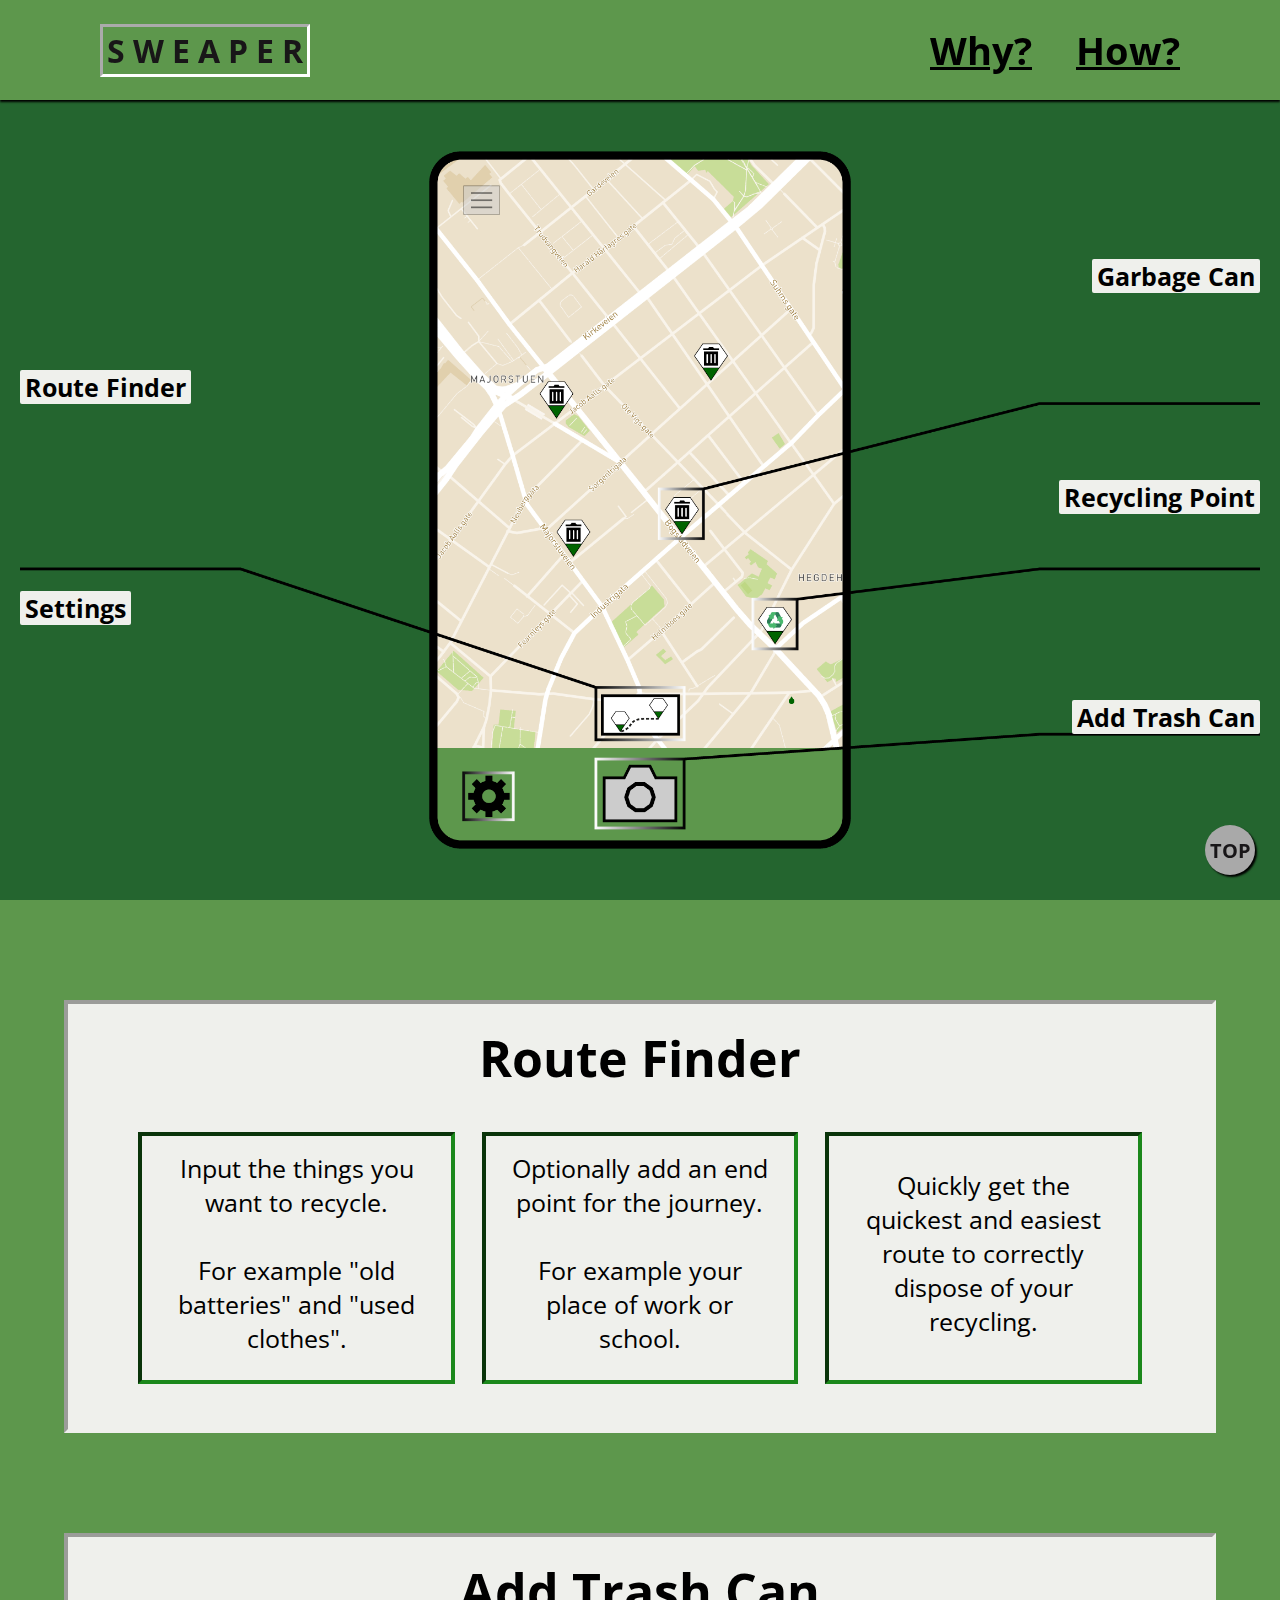
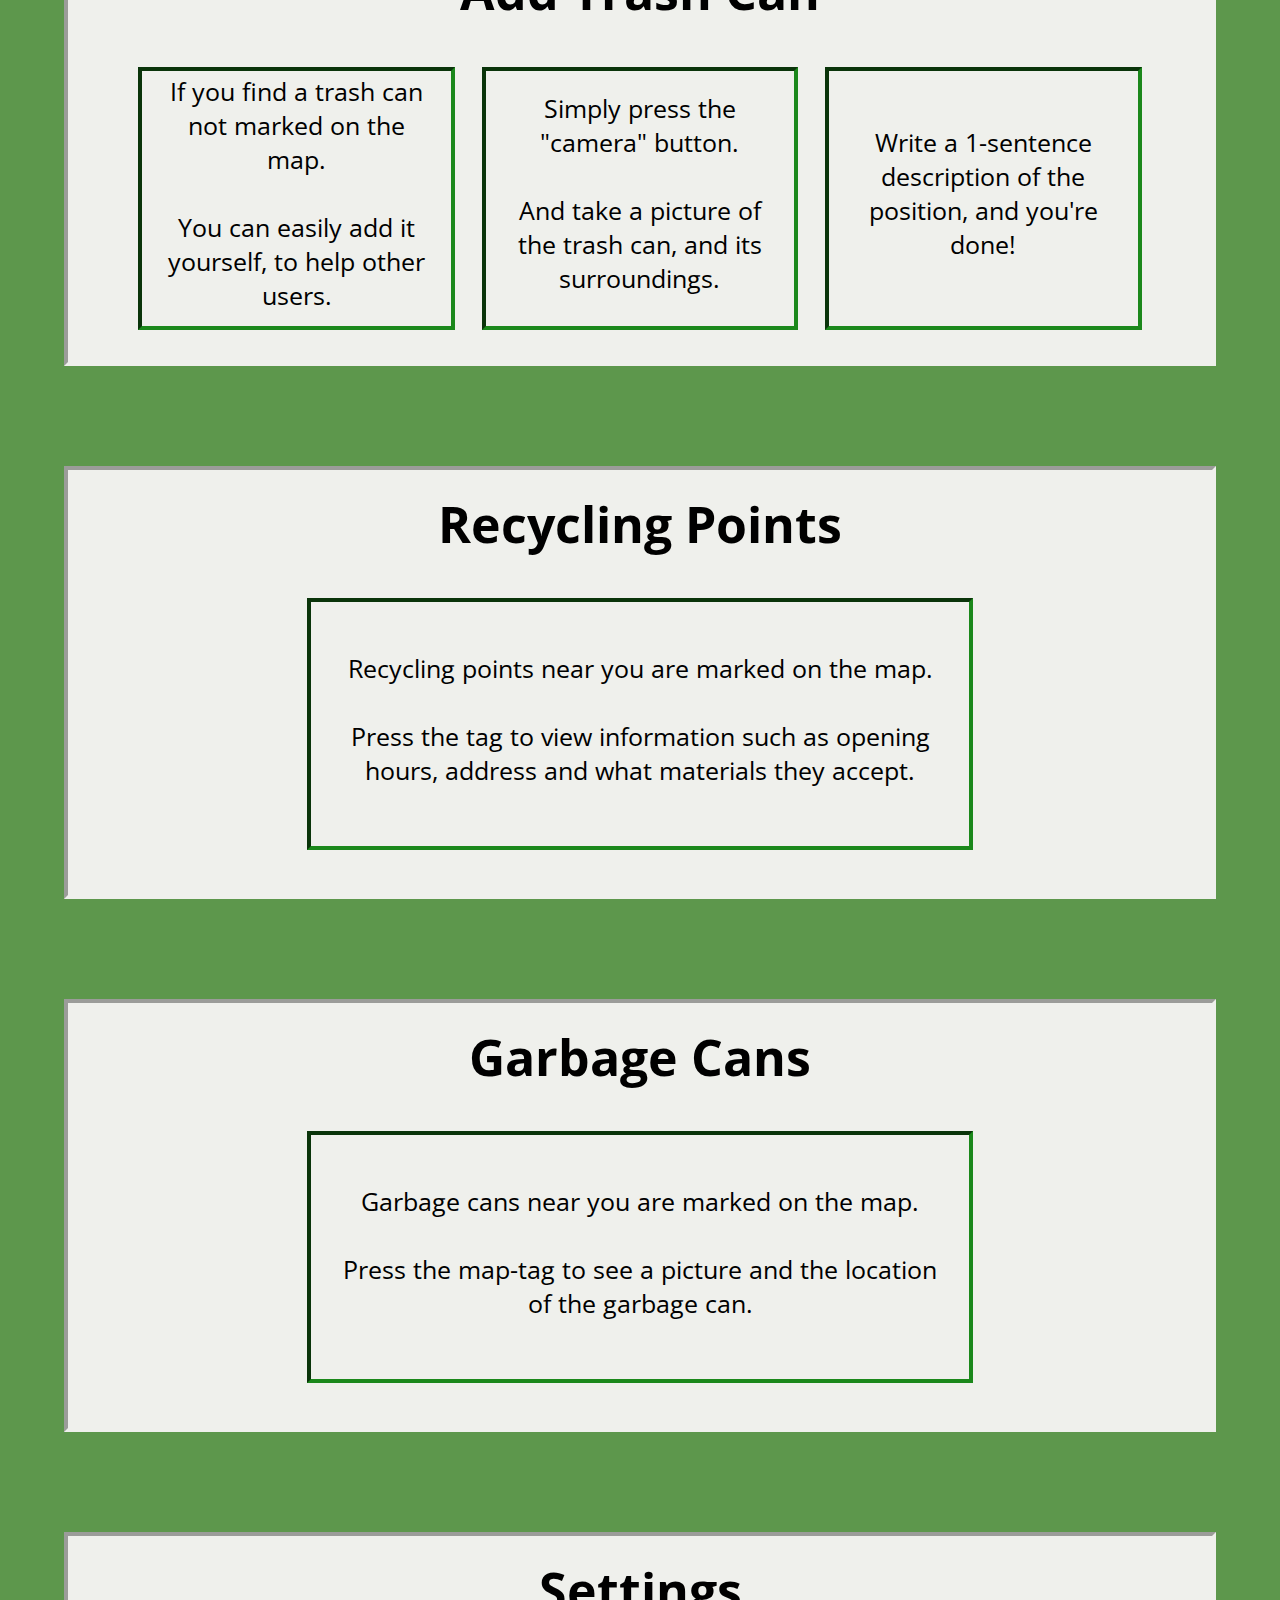
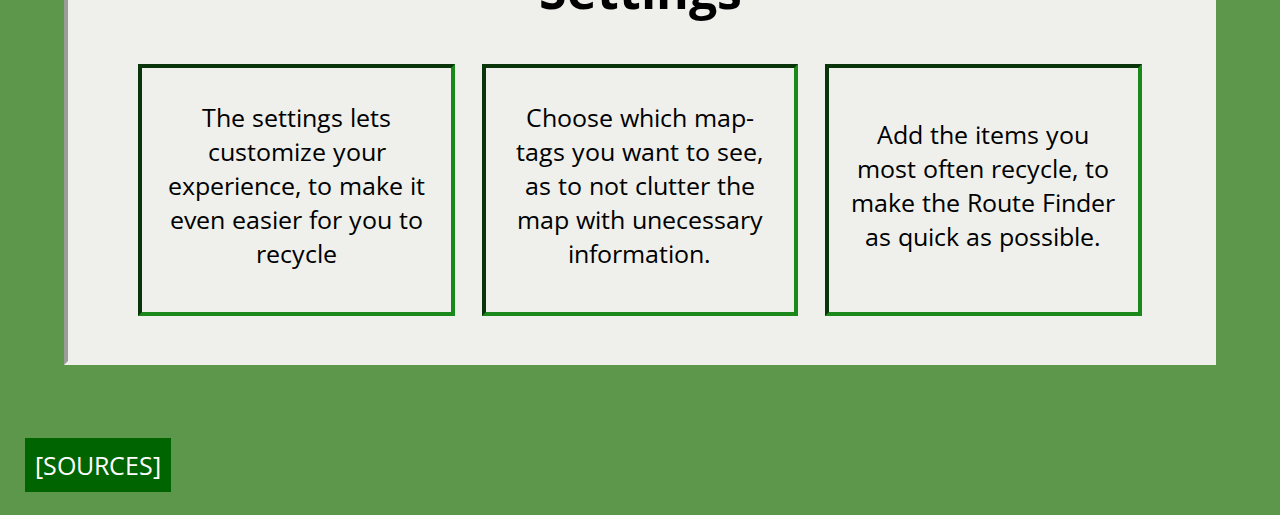
==== commit 61846ffd: "Addind content to How-page." ====
--- a/HTML/how.html
+++ b/HTML/how.html
@@ -46,7 +46,7 @@
                 </h2>
 
                 <h2 class="lineText" id="settings">
-                    <a href="settingsText">Settings</a>
+                    <a href="#settingsText">Settings</a>
                 </h2>
 
                 <h2 class="lineText" id="garbageCan">
@@ -116,7 +116,7 @@
         <div  class="howBox">
             <h2 class="howHeader">Recycling Points</h2>
             <div class="howText">
-                <p>
+                <p class="oneTextBox">
                     Recycling points near you are marked on the map.
                     <br><br>
                     Press the tag to view information such as opening hours, address and what materials they accept.
@@ -127,10 +127,10 @@
 
     <div id="garbageCanText" class="howContainer">
         <div class="howBox">
-            <h2 class="howHeader">Recycling Points</h2>
+            <h2 class="howHeader">Garbage Cans</h2>
             <div class="howText">
-                <p>
-                    Trash cans near you are marked on the map.
+                <p class="oneTextBox">
+                    Garbage cans near you are marked on the map.
                     <br><br>
                     Press the map-tag to see a picture and the location of the garbage can.
                 </p>
@@ -140,22 +140,18 @@
 
     <div id="settingsText"  class="howContainer">
         <div  class="howBox">
-            <h2 class="howHeader">Add Trash Can</h2>
+            <h2 class="howHeader">Settings</h2>
             <div class="howText">
                 <p>
-                    If you find a trash can not marked on the map.
-                    <br><br>
-                    You can easily add it yourself, to help other users.
+                    The settings lets customize your experience, to make it even easier for you to recycle
                 </p>
 
                 <p>
-                    Simply press the "camera" button.
-                    <br><br>
-                    And take a picture of the trash can, and its surroundings.
+                    Choose which map-tags you want to see, as to not clutter the map with unecessary information.
                 </p>
 
                 <p>
-                    Write a 1-sentence description of the position, and you're done!
+                    Add the items you most often recycle, to make the Route Finder as quick as possible.
                 </p>
             </div>
         </div>
@@ -163,9 +159,14 @@
 
 
     <footer>
+
+        <a class="sources" href="HTML/sources.html">[SOURCES]</a>
+
         <a class="goToTop" href="#top">
             TOP
         </a>
+
     </footer>
+
 </body>
 </html>--- a/CSS/how.css
+++ b/CSS/how.css
@@ -163,10 +163,17 @@
     border-width: 4px;
 }
 
-footer {
-    grid-row: auto;
-}
-
+#recyclingPointText > div > div > p {
+    width: 60%;
+}
+
+#garbageCanText > div > div > p {
+    width: 60%;
+}
+
+#settingsText {
+    margin-bottom: 50px;
+}
 
 
 @media only screen and (max-width: 1240px) {
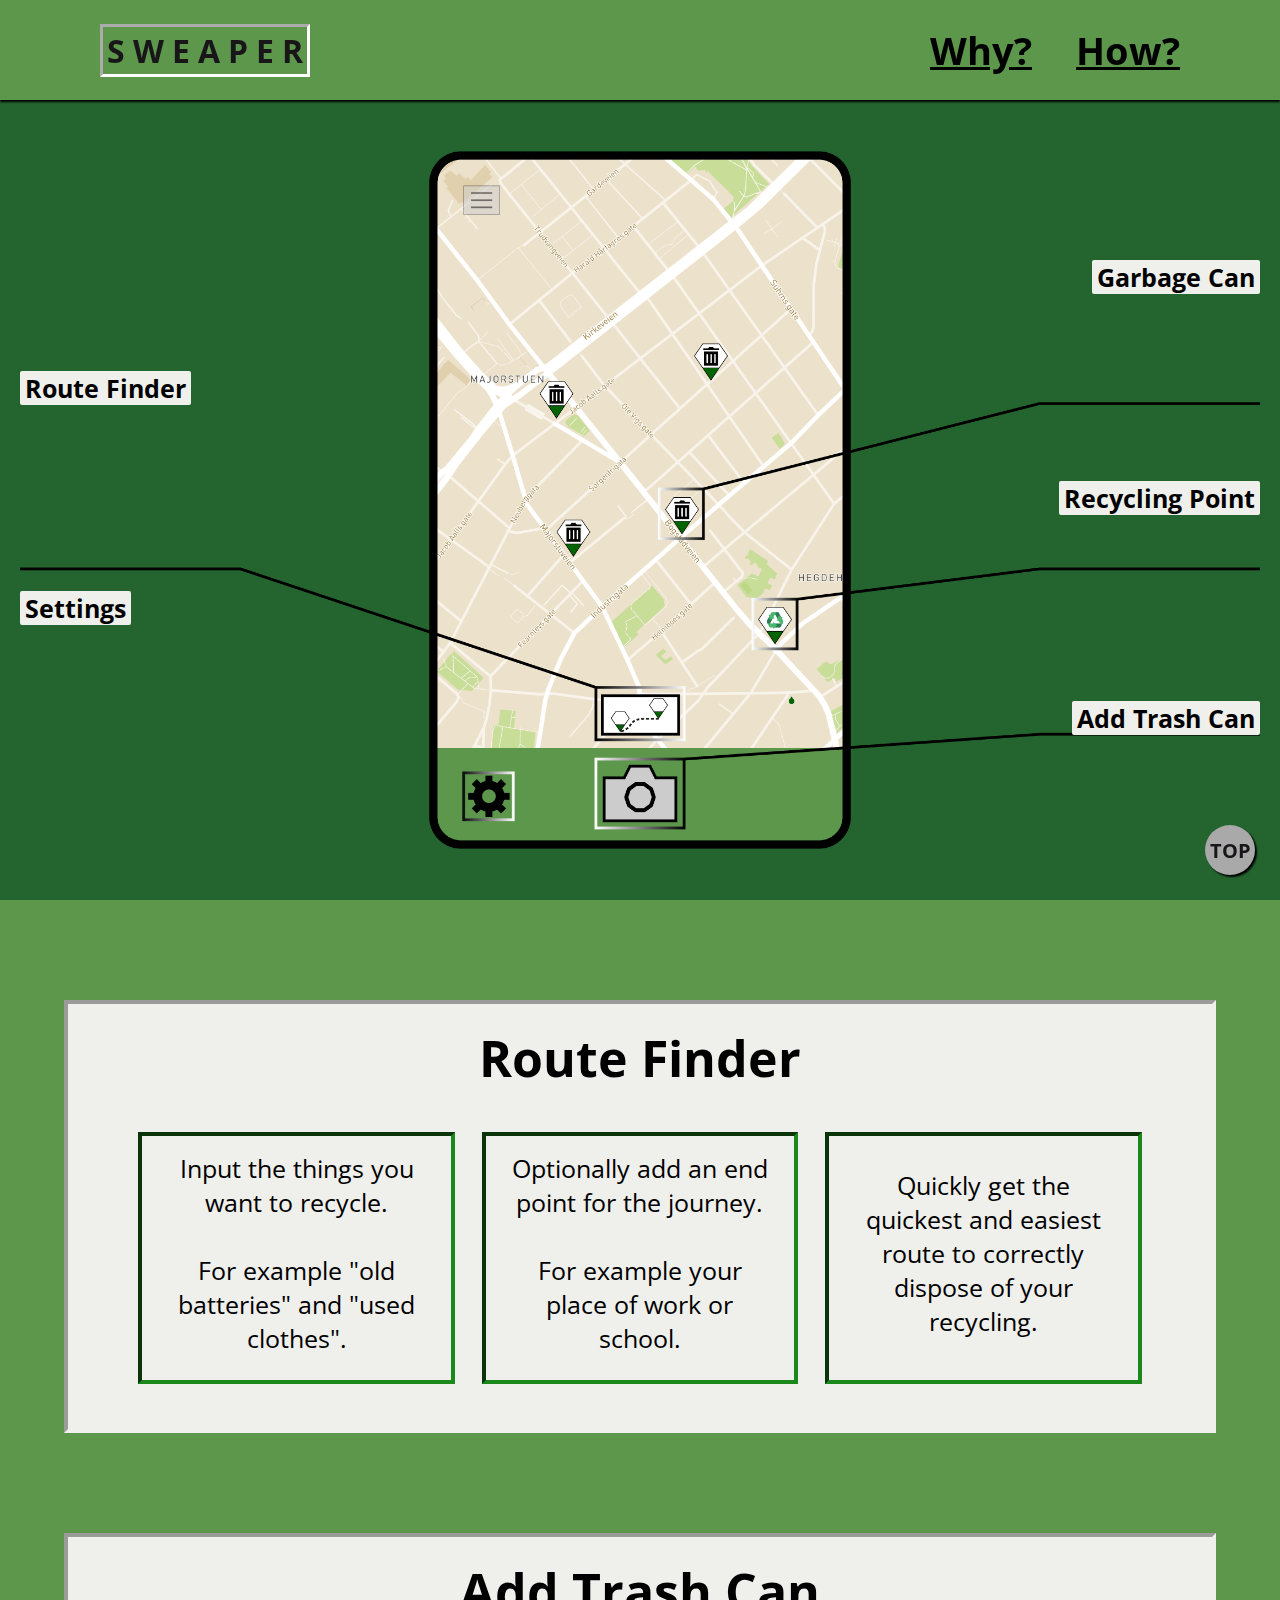
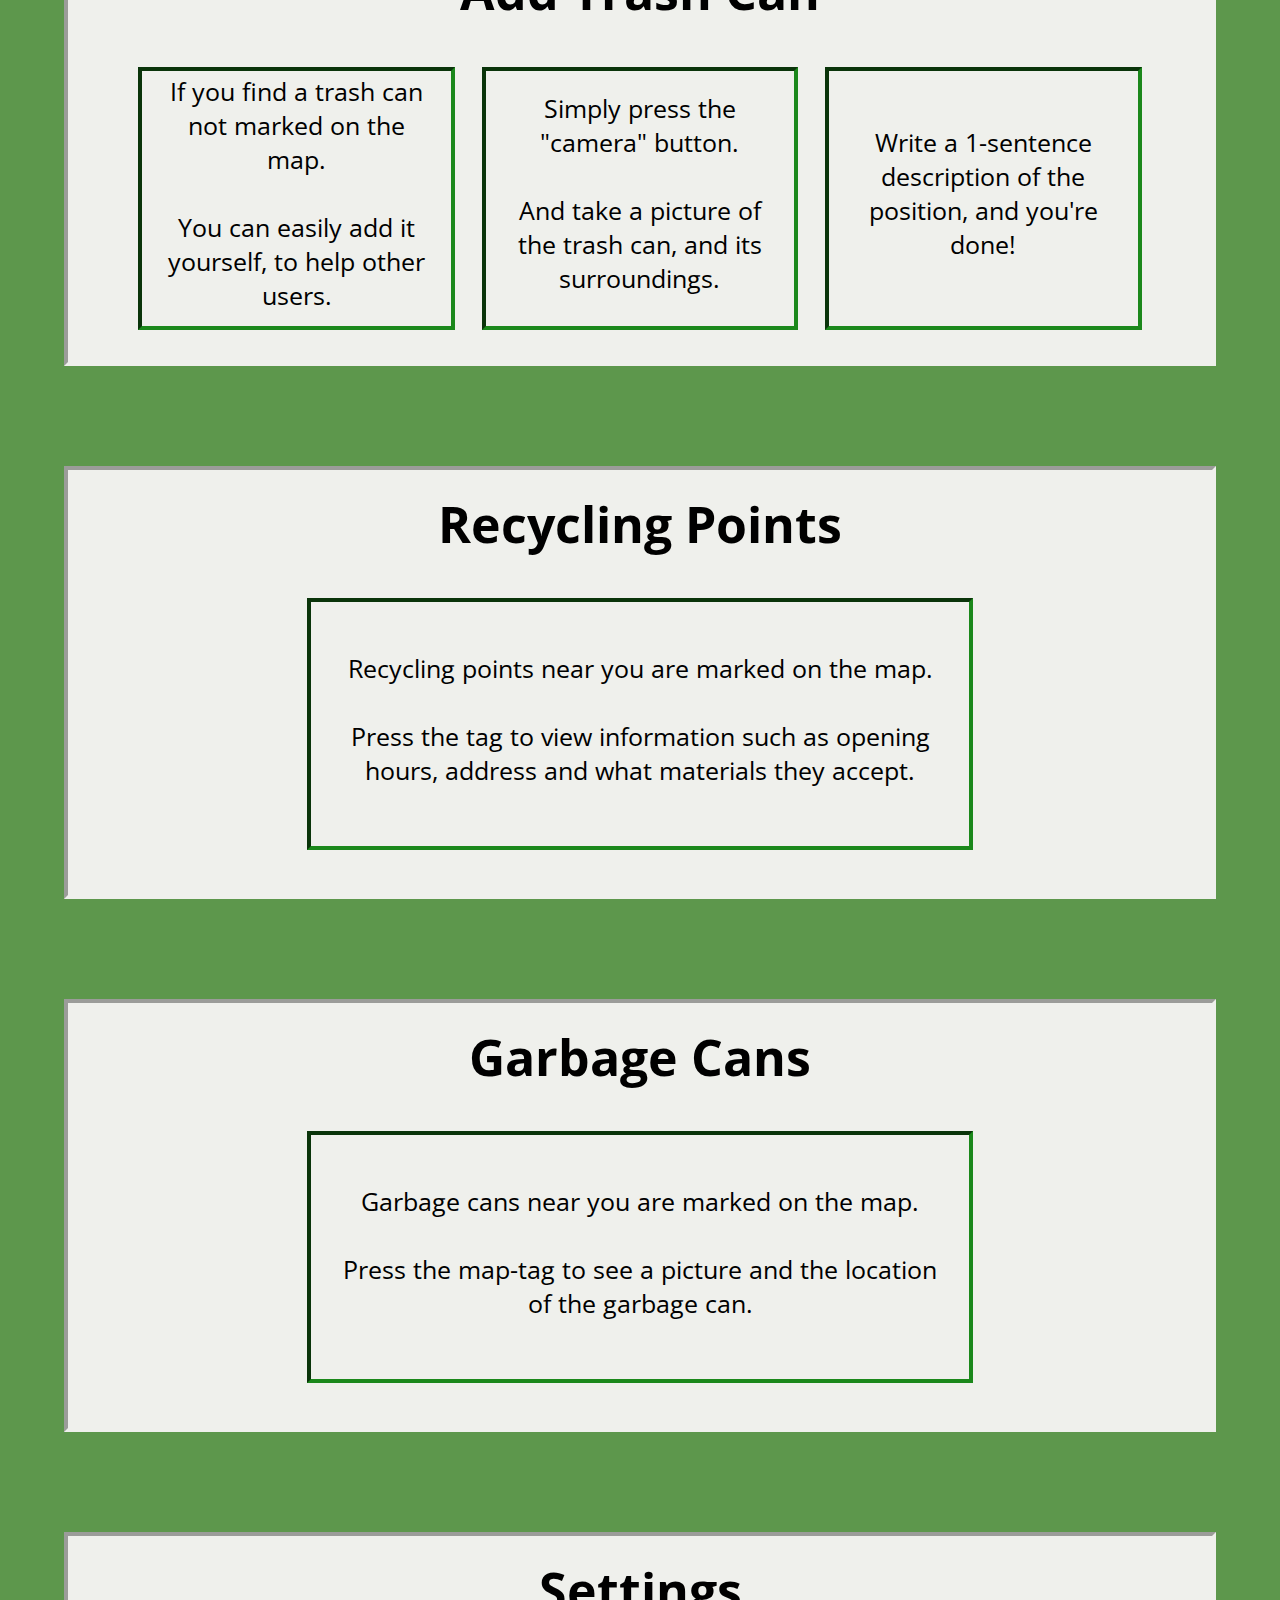
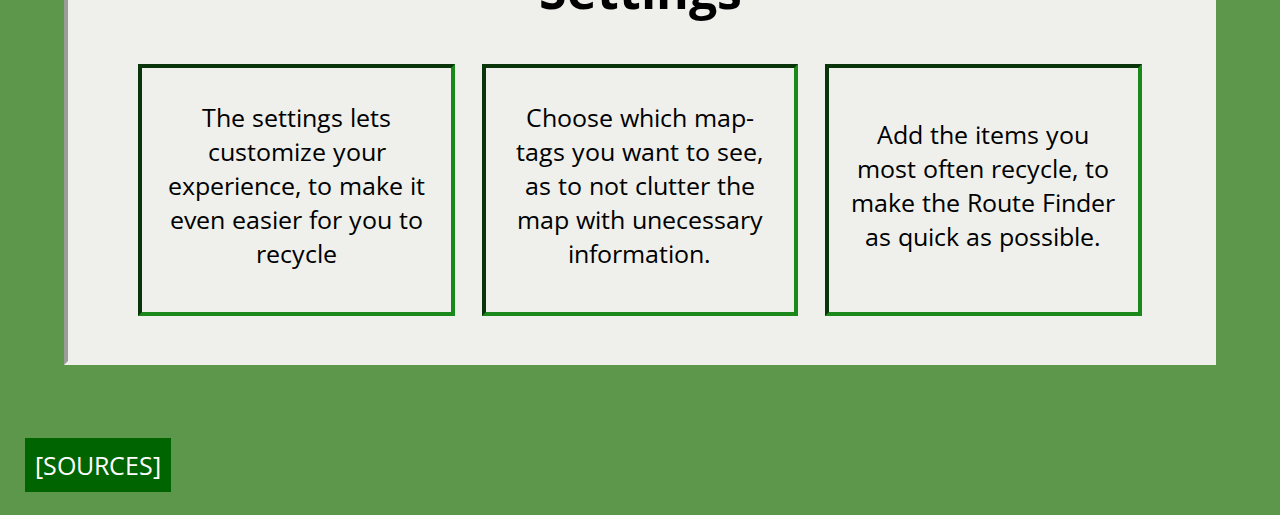
==== commit 300d66cb: "Some changes." ====
--- a/HTML/how.html
+++ b/HTML/how.html
@@ -40,7 +40,7 @@
         <div id="appContainer">
 
             <div id="appDemo">
-                <img src="../IMAGES/App-Lines.png">
+                <img alt="Example screenshot of the app, with highlighting of the features." src="../IMAGES/App-Lines.png">
                 <h2 class="lineText" id="routeFinder">
                     <a href="#routeFinderText">Route Finder</a>
                 </h2>
@@ -160,7 +160,7 @@
 
     <footer>
 
-        <a class="sources" href="HTML/sources.html">[SOURCES]</a>
+        <a class="sources" href="sources.html">[SOURCES]</a>
 
         <a class="goToTop" href="#top">
             TOP
--- a/CSS/global.css
+++ b/CSS/global.css
@@ -18,11 +18,6 @@
     background-color: #181618;
 }
 
-.underline {
-    text-decoration: underline;
-    text-decoration-color: #5d974c;
-}
-
 .underline:hover {
     text-decoration-color: red;
 }
--- a/CSS/how.css
+++ b/CSS/how.css
@@ -69,29 +69,29 @@
 
 /*region POI*/
 #routeFinder {
-    top: 28.4%;
+    top: 28.5%;
     left: 0;
     justify-content: flex-start;
 }
 
 #settings {
-    top: 59.9%;
+    top: 60%;
     left: 0;
     justify-content: flex-start;
 }
 
 #garbageCan {
-    top: 12.5%;
+    top: 12.7%;
     right: 0;
 }
 
 #recyclingPoint {
-    top: 44.1%;
+    top: 44.3%;
     right: 0;
 }
 
 #photo {
-    top: 75.6%;
+    top: 75.7%;
     right: 0;
 }
 /*endregion*/
